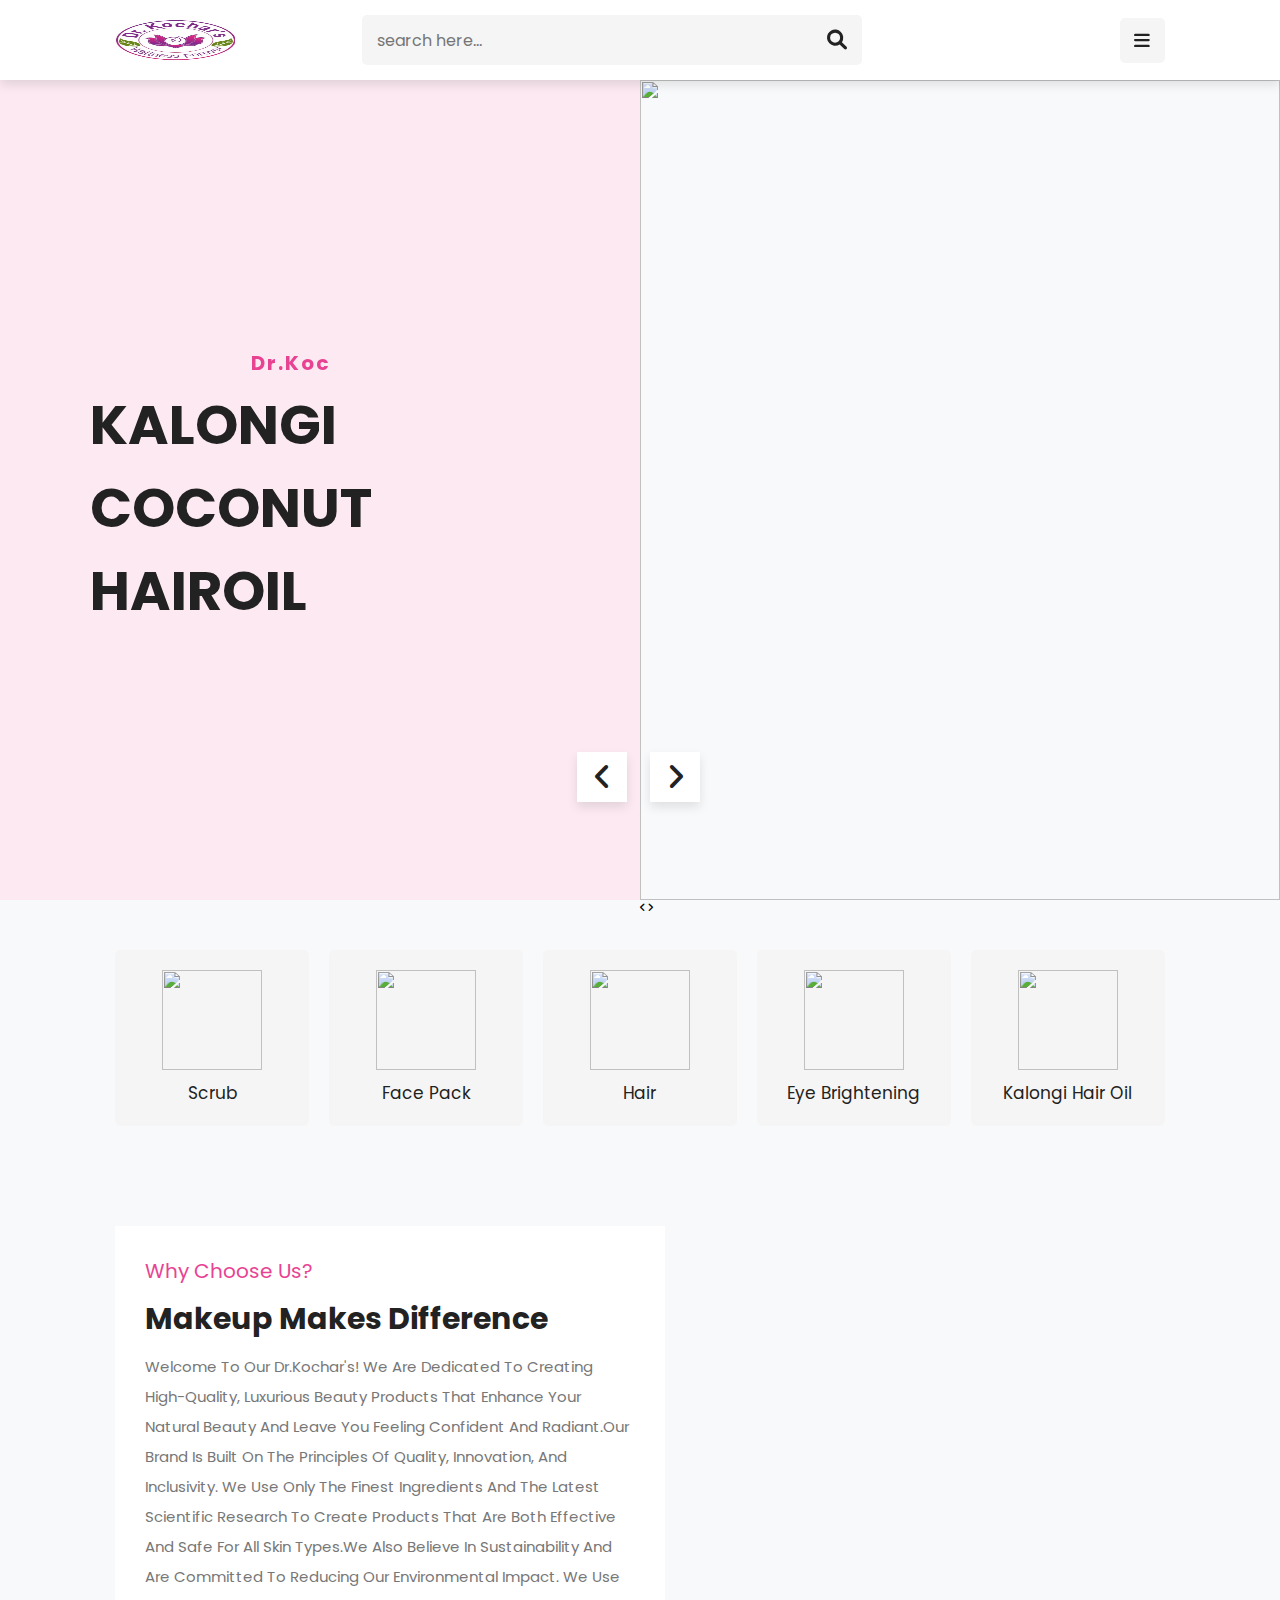
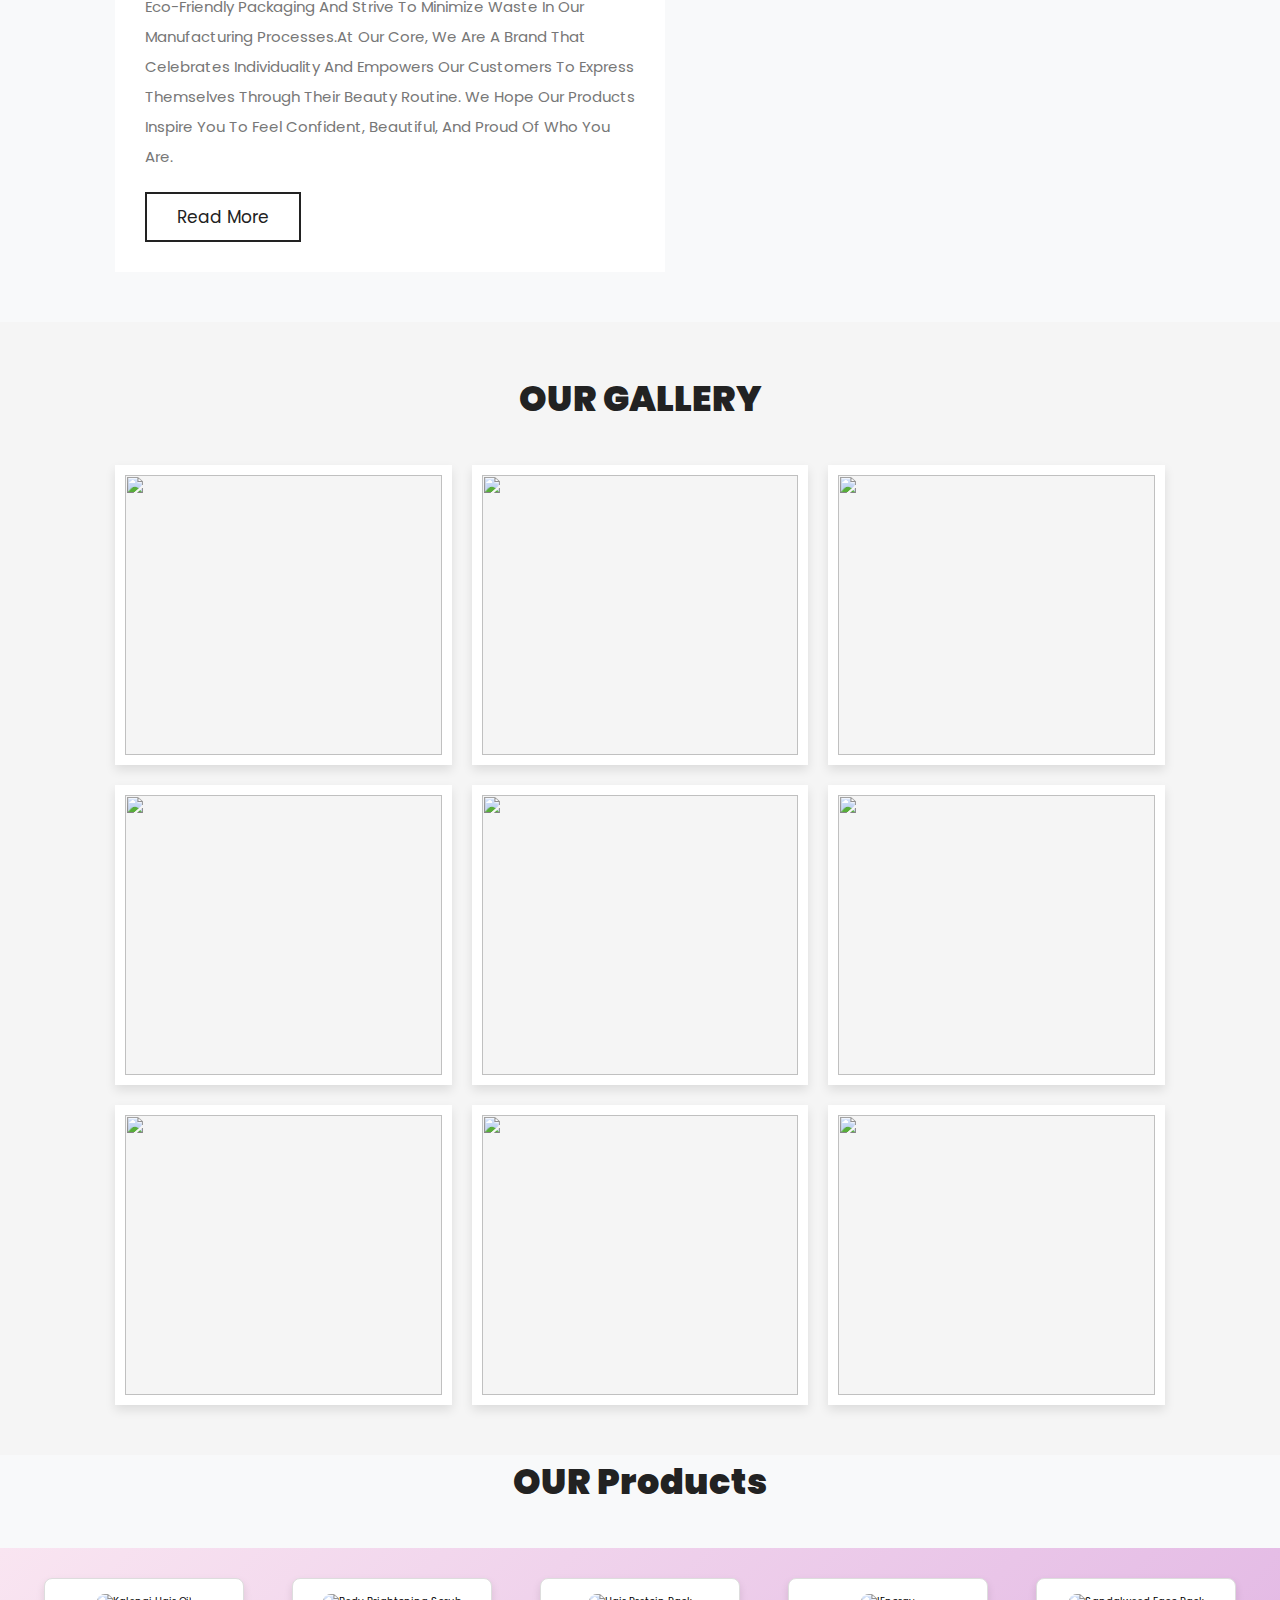
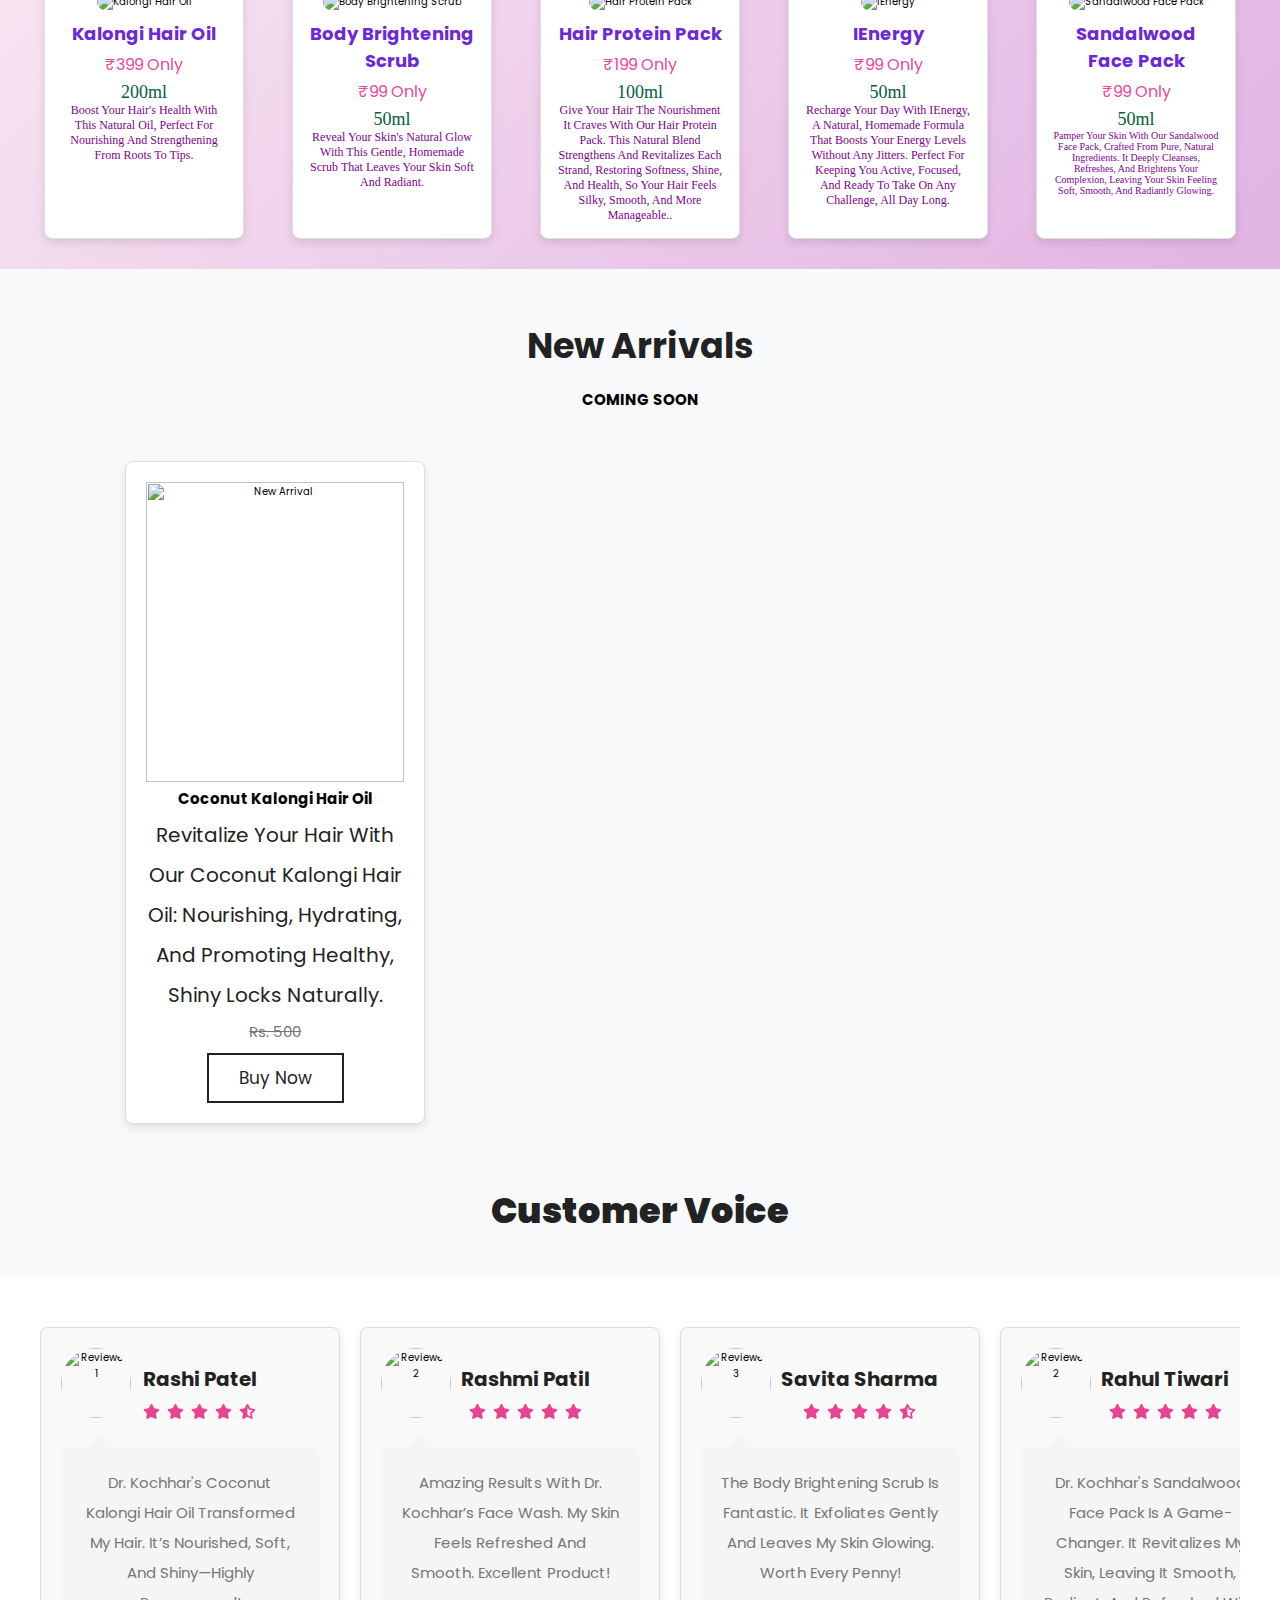
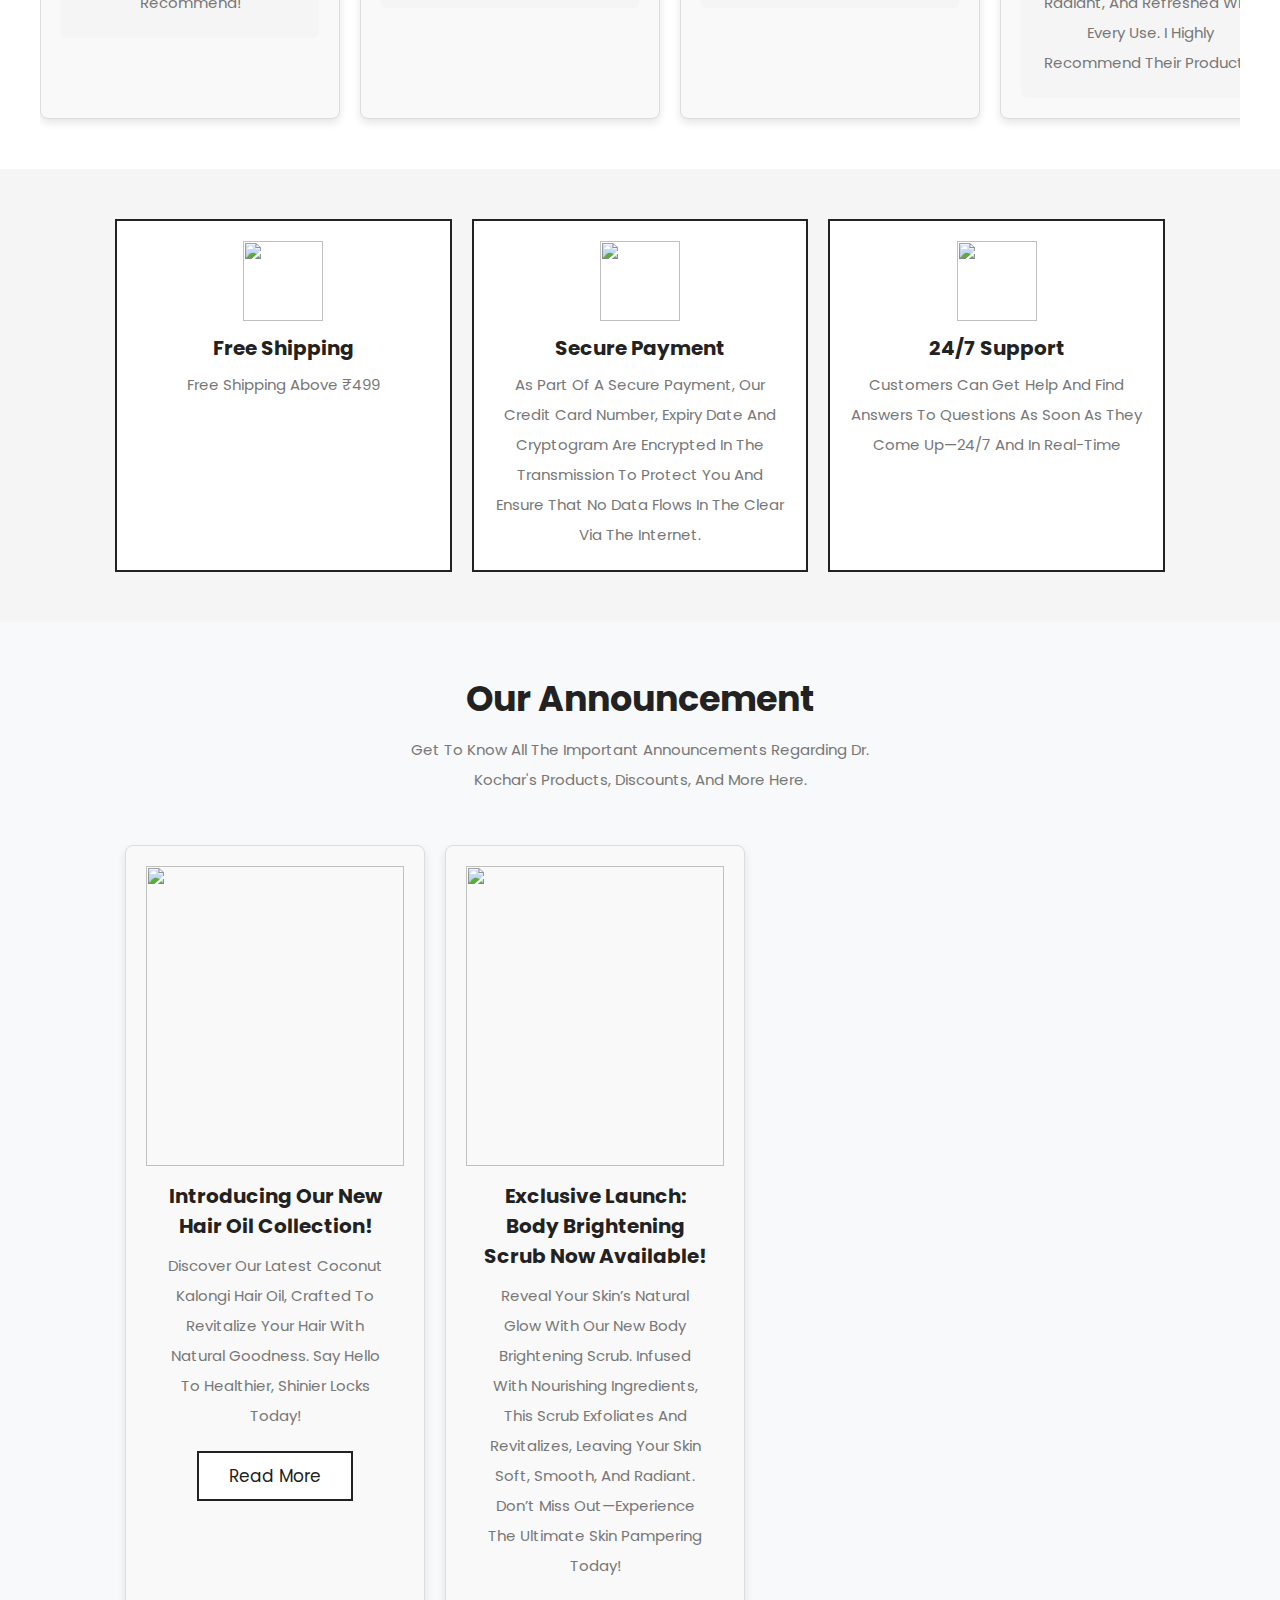
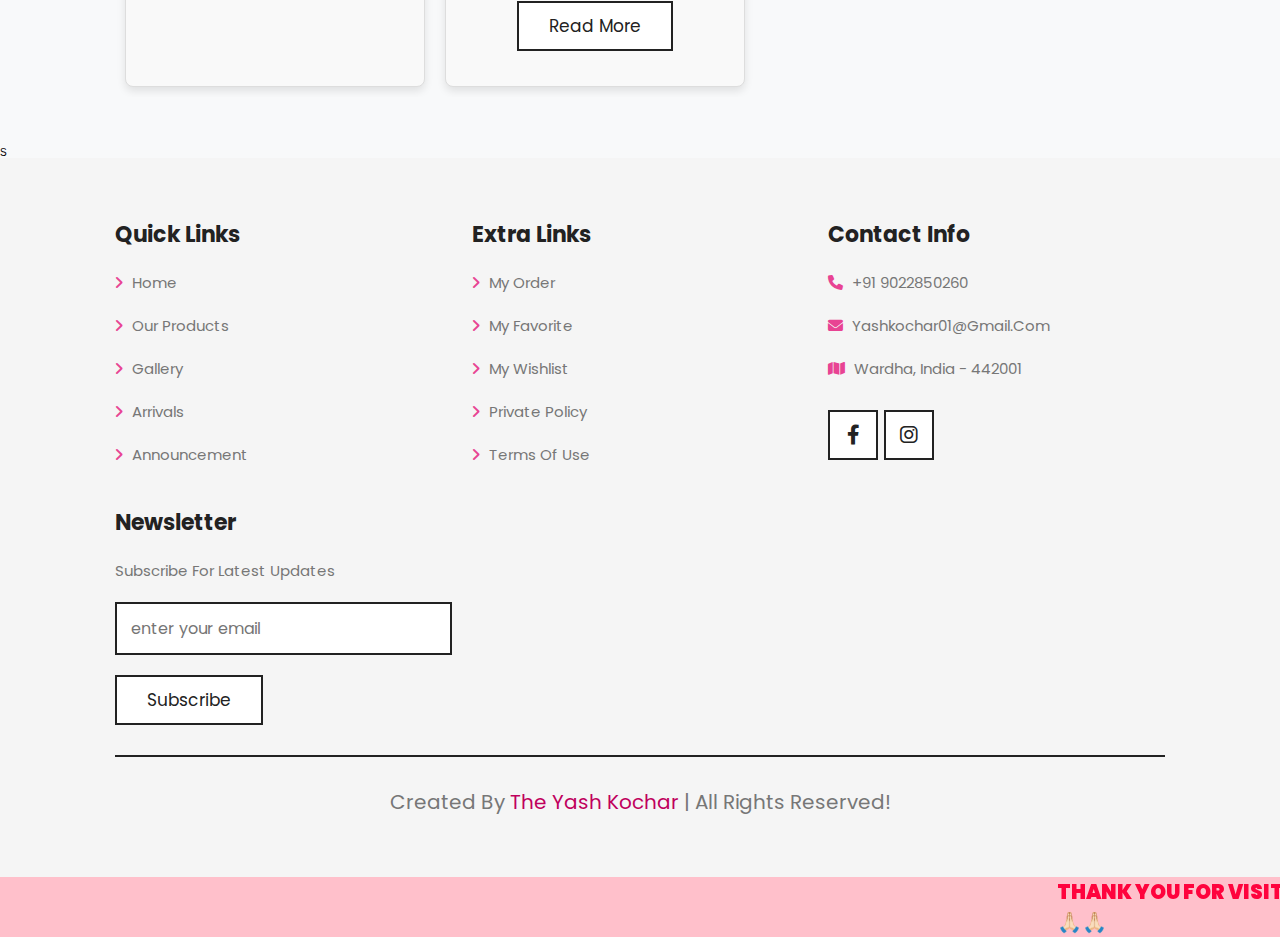
==== index.html @ e1baa923 "index.html" ====
<html lang="en"><head>
    <meta charset="UTF-8">
    <meta http-equiv="X-UA-Compatible" content="IE=edge">
    <meta name="viewport" content="width=device-width, initial-scale=1.0">
    <title>Dr.Kochar's</title>
  


    
    <!-- font awesome cdn link  -->
    <link rel="stylesheet" href="https://cdnjs.cloudflare.com/ajax/libs/font-awesome/5.15.4/css/all.min.css">

    <link rel="stylesheet" href="https://unpkg.com/swiper@7/swiper-bundle.min.css">

    <link rel="stylesheet" href="https://cdnjs.cloudflare.com/ajax/libs/lightgallery-js/1.4.0/css/lightgallery.min.css">

    <!-- custom css file link  -->
    <link rel="stylesheet" href="style.css">
    <link rel="stylesheet" href="script.js">
</head>
<body>

<!-- header section starts  -->

<header class="header">

    <a href="#home" class="logo"> <img style="width: 120px;" src="images/logo.png" alt="logo"> </a>

    <form action="" class="search-form">
        <input type="search" name="" placeholder="search here..." id="search-box">
        <label for="search-box" class="fas fa-search"></label>
    </form>
<br>
    <div class="icons">
        <div id="menu-btn" class="fas fa-bars"></div>
        <div id="search-btn" class="fas fa-search"></div>
        
    </div>
</header>
     <!-- navbar section  -->
    
     <nav class="navbar">
        <div id="close-navbar" class="fas fa-times"></div>
        <a href="#home">Home</a>
        <a href="#products">Products</a>
        <a href="#gallery">Gallery</a>
        <a href="#team">Team</a>
        <a href="#arrivals">Arrivals</a>
        <a href="#blogs">Blogs</a>
    </nav>

<!-- navbar section  -->

<!-- header section ends -->

<!-- home section starts  -->

<section class="home" id="home">

  <div class="slide active">
      <div class="content">
          <img src="C:\Users\yashk\Desktop\drkochar\images" alt="">
          <span> <b> <marquee>Dr.Kochar's Present</marquee> </b></span>
          <h3>Kalongi Coconut Hairoil</h3>
          
          <div class="controls">
              <div class="fas fa-angle-left" onclick="prev()"></div>
              <div class="fas fa-angle-right" onclick="next()"></div>
          </div>
         
      </div>
      <div class="image"> 
          <img src="C:\Users\yashk\Desktop\drkochar\images\Hairoil.png" alt="">
          <div class="controls">
            <div class="fas fa-angle-left" onclick="prev()"></div>
            <div class="fas fa-angle-right" onclick="next()"></div>
        </div>
    
        </div>
  </div>



  <div class="slide">
      <div class="content">
          <img src="C:\Users\yashk\Desktop\Dr.Kochar's\cosmetic website123\images\sandalwood face pack.jpg" alt="">
          <span>new collections</span>
          <h3>Sandalwood Face Pack</h3>
          
          <div class="controls">
              <div class="fas fa-angle-left" onclick="prev()"></div>
              <div class="fas fa-angle-right" onclick="next()"></div>
          </div>
      </div>
      <div class="image">
          <img src="C:\Users\yashk\Desktop\Dr.Kochar's\cosmetic website123\images\sandalwood face pack.jpg" alt="">
      </div>
  </div>

  <div class="slide">
    <div class="content">
        <img src="C:\Users\yashk\Desktop\Dr.Kochar's\cosmetic website123\images\hairproteinpack.jpg" alt="">
        <span>new collections</span>
        <h3>Hair Protein Pack</h3>
        
        <div class="controls">
            <div class="fas fa-angle-left" onclick="prev()"></div>
            <div class="fas fa-angle-right" onclick="next()"></div>
        </div>
    </div>
    <div class="image">

      <img src="C:\Users\yashk\Desktop\Dr.Kochar's\cosmetic website123\images\hairproteinpack.jpg" alt="">
        <img src="C:\Users\yashk\Desktop\Dr.Kochar's\cosmetic website123\images\hairproteinpack2.jpg" "="" alt="">
    </div>
</div>

</section>

<!-- home section ends -->

<!-- category section starts  -->

<section class="category">

  <a href="#" class="box">
      <img src="C:\Users\yashk\Desktop\Dr.Kochar's\cosmetic website123\images\body brightening scrub.jpg" alt="">
      <p>Scrub</p>
  </a>

  <a href="#" class="box">
      <img src="C:\Users\yashk\Desktop\Dr.Kochar's\cosmetic website123\images\sandalwood face pack.jpg" alt="">
      <p>Face Pack</p>
  </a>

  <a href="#" class="box">
      <img src="C:\Users\yashk\Desktop\Dr.Kochar's\cosmetic website123\images\hairproteinpack2.jpg" alt="">
      <p>Hair</p>
  </a>

  <a href="#" class="box">
      <img src="C:\Users\yashk\Desktop\Dr.Kochar's\cosmetic website123\images\ienergy.jpg" alt="">
      <p>Eye Brightening</p>
  </a>

  <a href="#" class="box">
    <img src="C:\Users\yashk\Desktop\drkochar\images\Hairoil.png" alt="">
    <p>Kalongi Hair Oil</p>
</a>

</section>

<!-- category section ends -->

<!-- about section starts  -->

<section class="about" id="about">

  <div class="content">
      <span>why choose us?</span>
      <h3>makeup makes difference</h3>
      <p>Welcome to our Dr.Kochar's! We are dedicated to creating high-quality, luxurious beauty products that enhance your natural beauty and leave you feeling confident and radiant.Our brand is built on the principles of quality, innovation, and inclusivity. We use only the finest ingredients and the latest scientific research to create products that are both effective and safe for all skin types.We also believe in sustainability and are committed to reducing our environmental impact. We use eco-friendly packaging and strive to minimize waste in our manufacturing processes.At our core, we are a brand that celebrates individuality and empowers our customers to express themselves through their beauty routine. We hope our products inspire you to feel confident, beautiful, and proud of who you are.</p>
      <a href="#" class="btn">read more</a>
  </div>
  
</section>

<!-- about section ends -->

<!-- gallery section starts  -->

<section class="gallery" id="gallery">

  <div class="heading">
      <h1><b>OUR GALLERY</b></h1>
     
  </div>

  <div class="lightbox">

    <a href="C:\Users\yashk\Desktop\Dr.Kochar's\cosmetic website123\images\Allproducts.jpg"><img src="C:\Users\yashk\Desktop\Dr.Kochar's\cosmetic website123\images\Allproducts.jpg" alt=""></a>
      <a href="C:\Users\yashk\Desktop\Dr.Kochar's\cosmetic website123\images\hairoil.jpg"><img src="C:\Users\yashk\Desktop\Dr.Kochar's\cosmetic website123\images\hairoil.jpg" alt=""></a>
      
      <a href="C:\Users\yashk\Desktop\Dr.Kochar's\cosmetic website123\images\body brightening scrub.jpg"><img src="C:\Users\yashk\Desktop\Dr.Kochar's\cosmetic website123\images\body brightening scrub.jpg" alt=""></a>
      <a href="C:\Users\yashk\Desktop\Dr.Kochar's\cosmetic website123\images\hairproteinpack.jpg"><img src="C:\Users\yashk\Desktop\Dr.Kochar's\cosmetic website123\images\hairproteinpack.jpg" alt=""></a>
      <a href="C:\Users\yashk\Desktop\Dr.Kochar's\cosmetic website123\images\hairproteinpack2.jpg"><img src="C:\Users\yashk\Desktop\Dr.Kochar's\cosmetic website123\images\hairproteinpack2.jpg" alt=""></a>
      <a href="C:\Users\yashk\Desktop\Dr.Kochar's\cosmetic website123\images\ienergy.jpg"><img src="C:\Users\yashk\Desktop\Dr.Kochar's\cosmetic website123\images\ienergy.jpg" alt=""></a>
      <a href="C:\Users\yashk\Desktop\Dr.Kochar's\cosmetic website123\images\sandalwood face pack.jpg"><img src="C:\Users\yashk\Desktop\Dr.Kochar's\cosmetic website123\images\sandalwood face pack.jpg" alt=""></a>
      <a href="C:\Users\yashk\Desktop\Dr.Kochar's\cosmetic website123\images\sandalwood face pack.jpg"><img src="C:\Users\yashk\Desktop\Dr.Kochar's\cosmetic website123\images\sandalwood face pack.jpg" alt=""></a>
  
      <a href="C:\Users\yashk\Desktop\drkochar\images\Hairoil.png"><img src="C:\Users\yashk\Desktop\drkochar\images\Hairoil.png" alt=""></a>

    </div>

</section>

<!-- gallery section ends -->



<!-- Product Section Starts-->

<div class="heading">
    <h1><b>OUR Products</b></h1>
   
</div>
<style>
    body {
        font-family: Arial, sans-serif;
        background-color: #f8f9fa;
        margin: 0;
        padding: 0;
    }

    .products-section {
        display: flex;
        flex-wrap: wrap;
        justify-content: space-around;
        padding: 20px;
        background: linear-gradient(135deg, #f9e5f1, #e0b3e3);
    }

    .product {
        background-color: #fff;
        border: 1px solid #ddd;
        border-radius: 8px;
        box-shadow: 0 4px 8px rgba(0, 0, 0, 0.1);
        margin: 10px;
        padding: 15px;
        text-align: center;
        width: 200px;
    }

    .product img {
        max-width: 100%;
        border-radius: 8px;
    }

    .product h2 {
        font-size: 18px;
        color: #6d28d9; /* Pastel purple */
        margin: 10px 0 5px;
    }

    .product .price {
        font-size: 16px;
        color: #ec4899; /* Pastel pink */
        margin: 5px 0;
    }
</style>
</head>
<body>
<div class="products-section">
    <div class="product">
        <img src="C:\Users\yashk\Desktop\drkochar\images\Hairoil.png" alt="Kalongi Hair Oil">
        <h2>Kalongi Hair Oil</h2>
        <p class="price">₹399 only</p>
        <p style="font-size: large;font-family: 'Times New Roman', Times, serif;color: #006038;">200ml</p>
        <p style="color: #7d0390;font-family: 'Times New Roman', Times, serif;font-size: larger;">Boost your hair's health with this natural oil, perfect for nourishing and strengthening from roots to tips.</p>
    </div>
    <div class="product">
        <img src="C:\Users\yashk\Desktop\drkochar\images\body brightening scrub.jpg" alt="Body Brightening Scrub">
        <h2>Body Brightening Scrub</h2>
        <p class="price">₹99 only</p>
        <p style="font-size: large;font-family: 'Times New Roman', Times, serif;color: #006038;">50ml</p>
        <p style="color: #7d0390;font-family: 'Times New Roman', Times, serif;font-size: larger;">Reveal your skin's natural glow with this gentle, homemade scrub that leaves your skin soft and radiant.      </p>
    </div>
    <div class="product">
        <img src="C:\Users\yashk\Desktop\drkochar\images\hairproteinpack.jpg" alt="Hair Protein Pack">
        <h2>Hair Protein Pack</h2>
        <p class="price">₹199 only</p>
        <p style="font-size: large;font-family: 'Times New Roman', Times, serif;color: #006038;">100ml</p>
        <p style="color: #7d0390;font-family: 'Times New Roman', Times, serif;font-size: larger;">Give your hair the nourishment it craves with our Hair Protein Pack. This natural blend strengthens and revitalizes each strand, restoring softness, shine, and health, so your hair feels silky, smooth, and more manageable..</p>
    </div>
    <div class="product">
        <img src="C:\Users\yashk\Desktop\drkochar\images\ienergy.jpg" alt="iEnergy">
        <h2>iEnergy</h2>
        <p class="price">₹99 only</p>
        <p style="font-size: large;font-family: 'Times New Roman', Times, serif;color: #006038;">50ml</p>
        <p style="color: #7d0390;font-family: 'Times New Roman', Times, serif;font-size: larger;">Recharge your day with iEnergy, a natural, homemade formula that boosts your energy levels without any jitters. Perfect for keeping you active, focused, and ready to take on any challenge, all day long.</p>
    </div>
    <div class="product">
        <img src="C:\Users\yashk\Desktop\drkochar\images\sandalwood face pack.jpg" alt="Sandalwood Face Pack">
        <h2>Sandalwood Face Pack</h2>
        <p class="price">₹99 only</p>
        <p style="font-size: large;color: #006038;font-family: 'Times New Roman', Times, serif;">50ml</p>
        <p style="color: #7d0390;font-family: 'Times New Roman', Times, serif;">Pamper your skin with our Sandalwood Face Pack, crafted from pure, natural ingredients. It deeply cleanses, refreshes, and brightens your complexion, leaving your skin feeling soft, smooth, and radiantly glowing.</p>
    </div>
</div>

<!-- Product section Ends  -->

<!-- Arrivals section Starts  -->

<title>New Arrivals</title>
<section class="arrivals" id="arrivals">
    <div class="heading">
        <h1>New Arrivals</h1>
        <br>
        <h2>COMING SOON</h2>
    </div>

    <div class="swiper arrivals-slider">
        <div class="swiper-wrapper">
            <div class="swiper-slide slide">
                <div class="image">
                    <img src="C:\Users\yashk\Desktop\drkochar\images\NewHairOil.png" alt="New Arrival">
                </div>
                <div class="content">
                    <h2>Coconut Kalongi Hair Oil</h2>
                    <p>Revitalize your hair with our Coconut Kalongi Hair Oil: nourishing, hydrating, and promoting healthy, shiny locks naturally.</p>
                    <div class="price"><span>Rs. 500</span></div>
                    <a href="https://www.instagram.com/drkochars/" target="_blank" class="btn">Buy Now</a>
                </div>
            </div>
            <!-- Add more slides as needed -->
        </div>
    </div>
</section>


<!-- arrivals section ends -->

<!-- reviews section starts  -->
 

<div class="heading">
    <h1><b>Customer Voice</b></h1>
   
</div>

    <link rel="stylesheet" href="https://cdnjs.cloudflare.com/ajax/libs/font-awesome/6.0.0-beta3/css/all.min.css">
    <style>
        body {
            font-family: Arial, sans-serif;
            margin: 0;
            padding: 0;
            background-color: #f8f9fa;
        }

        .reviews {
            padding: 40px;
            background-color: #ffffff;
            text-align: center;
        }

        .reviews-slider {
            width: 100%;
            overflow: hidden;
        }

        .swiper-wrapper {
            display: flex;
            flex-direction: row;
            overflow-x: auto;
            scroll-snap-type: x mandatory;
        }

        .swiper-slide {
            flex: 0 0 auto;
            width: 300px; /* Adjust width as needed */
            margin: 10px;
            padding: 20px;
            background-color: #f9f9f9;
            border: 1px solid #ddd;
            border-radius: 8px;
            box-shadow: 0 4px 8px rgba(0, 0, 0, 0.1);
            scroll-snap-align: start;
            text-align: center;
        }

        .user img {
            width: 80px;
            height: 80px;
            border-radius: 50%;
            margin-bottom: 10px;
        }

        .info h3 {
            font-size: 18px;
            color: #333;
            margin: 10px 0;
        }

        .stars i {
            color: #f60083;
            margin: 0 2px;
        }

        .text {
            font-size: 16px;
            color: #666;
        }
    </style>
</head>
<body>
    <section class="reviews">
        <div class="swiper reviews-slider">
            <div class="swiper-wrapper">
                <div class="swiper-slide slide">
                    <div class="user">
                        <img src="C:\Users\yashk\Desktop\drkochar\images\pic-1.png" alt="Reviewer 1">
                        <div class="info">
                            <h3>Rashi Patel</h3>
                            <div class="stars">
                                <i class="fas fa-star"></i>
                                <i class="fas fa-star"></i>
                                <i class="fas fa-star"></i>
                                <i class="fas fa-star"></i>
                                <i class="fas fa-star-half-alt"></i>
                            </div>
                        </div>
                    </div>
                    <p class="text">Dr. Kochhar's Coconut Kalongi Hair Oil transformed my hair. It’s nourished, soft, and shiny—highly recommend!</p>
                </div>

                <div class="swiper-slide slide">
                    <div class="user">
                        <img src="C:\Users\yashk\Desktop\drkochar\images\pic-2.png" alt="Reviewer 2">
                        <div class="info">
                            <h3>Rashmi Patil</h3>
                            <div class="stars">
                                <i class="fas fa-star"></i>
                                <i class="fas fa-star"></i>
                                <i class="fas fa-star"></i>
                                <i class="fas fa-star"></i>
                                <i class="fas fa-star"></i>
                            </div>
                        </div>
                    </div>
                    <p class="text">Amazing results with Dr. Kochhar’s face wash. My skin feels refreshed and smooth. Excellent product!</p>
                </div>

                <div class="swiper-slide slide">
                    <div class="user">
                        <img src="C:\Users\yashk\Desktop\drkochar\images\pic-3.png" alt="Reviewer 3">
                        <div class="info">
                            <h3>Savita Sharma</h3>
                            <div class="stars">
                                <i class="fas fa-star"></i>
                                <i class="fas fa-star"></i>
                                <i class="fas fa-star"></i>
                                <i class="fas fa-star"></i>
                                <i class="fas fa-star-half-alt"></i>
                            </div>
                        </div>
                    </div>
                    <p class="text">The Body Brightening Scrub is fantastic. It exfoliates gently and leaves my skin glowing. Worth every penny!</p>

                 
    
                </div>

                <div class="swiper-slide slide">
                    <div class="user">
                        <img src="C:\Users\yashk\Desktop\drkochar\images\pic-4.png" alt="Reviewer 2">
                        <div class="info">
                            <h3>Rahul Tiwari</h3>
                            <div class="stars">
                                <i class="fas fa-star"></i>
                                <i class="fas fa-star"></i>
                                <i class="fas fa-star"></i>
                                <i class="fas fa-star"></i>
                                <i class="fas fa-star"></i>
                            </div>
                        </div>
                    </div>
                    <p class="text">Dr. Kochhar's Sandalwood Face Pack is a game-changer. It revitalizes my skin, leaving it smooth, radiant, and refreshed with every use. I highly recommend their products!</p>
                </div>
            </div>
        </div>
    </section>

<!-- reviews section ends  -->

<!-- service section starts  -->

<section class="service">

  <div class="box">
      <img src="C:\Users\yashk\Desktop\Dr.Kochar's\cosmetic website123\images\service-1.png" alt="">
      <h3>free shipping</h3>
      <p>Free Shipping above ₹499</p>
  </div>

  <div class="box">
      <img src="C:\Users\yashk\Desktop\Dr.Kochar's\cosmetic website123\images\service-2.png" alt="">
      <h3>secure payment</h3>
      <p>As part of a secure payment, our credit card number, expiry date and cryptogram are encrypted in the transmission to protect you and ensure that no data flows in the clear via the internet.
      </p>
  </div>

  <div class="box">
      <img src="C:\Users\yashk\Desktop\Dr.Kochar's\cosmetic website123\images\service-3.png" alt="">
      <h3>24/7 support</h3>
      <p>Customers can get help and find answers to questions as soon as they come up—24/7 and in real-time</p>
  </div>

</section>

<!-- service section ends -->

<!-- blogs section starts  -->

<section class="blogs" id="blogs">

    <div class="heading">
        <h1>Our Announcement</h1>
        <p>Get to know all the important announcements regarding Dr. Kochar's products, discounts, and more here.</p>
    </div>
  
    <div class="swiper blogs-slider">
  
        <div class="swiper-wrapper">
  
            <div class="swiper-slide slide">
                <div class="image">
                    <img src="https://cdn-icons-png.flaticon.com/512/7653/7653930.png" alt="">
                    <div class="icons">
                        <a href="#"> <i class="fas fa-user"></i> by admin </a>
                        <a href="#"> <i class="fas fa-clock"></i> 21st May, 2024 </a>
                    </div>
                </div>
                <div class="content">
                    <h3>Introducing Our New Hair Oil Collection!</h3>
                    <p>Discover our latest Coconut Kalongi Hair Oil, crafted to revitalize your hair with natural goodness. Say hello to healthier, shinier locks today!</p>
                    <a href="#New-Arrivals" class="btn">Read More</a>
                </div>
            </div>
  
            <div class="swiper-slide slide">
                <div class="image">
                    <img src="https://cdn-icons-png.flaticon.com/512/7653/7653930.png" alt="">
                    <div class="icons">
                        <a href="#"> <i class="fas fa-user"></i> by admin </a>
                        <a href="#"> <i class="fas fa-clock"></i> 15th June, 2024 </a>
                    </div>
                </div>
                <div class="content">
                    <h3>Exclusive Launch: Body Brightening Scrub Now Available!</h3>
                    <p>Reveal your skin’s natural glow with our new Body Brightening Scrub. Infused with nourishing ingredients, this scrub exfoliates and revitalizes, leaving your skin soft, smooth, and radiant. Don’t miss out—experience the ultimate skin pampering today!</p>
                    <a href="#New-Arrivals" class="btn">Read More</a>
                </div>
            </div>
  
        </div>
  
        <div class="swiper-button-next"></div>
        <div class="swiper-button-prev"></div>
  
    </div>
  
</section>


  

<!-- blogs section ends -->

<!-- footer section starts  -->
s
<section class="footer">

  <div class="box-container">

      <div class="box">
          <h3>quick links</h3>
          <a class="link" href="#home"> <i class="fas fa-angle-right"></i> home</a>
          <a class="link" href="#products"> <i class="fas fa-angle-right"></i> Our Products</a>
          <a class="link" href="#gallery"> <i class="fas fa-angle-right"></i> gallery</a>
          <a class="link" href="#arrivals"> <i class="fas fa-angle-right"></i> arrivals</a>
          <a class="link" href="#blogs"> <i class="fas fa-angle-right"></i> Announcement</a>
      </div>

      <div class="box">
          <h3>extra links</h3>
          <a href="#" class="link"> <i class="fas fa-angle-right"></i> my order </a>
          <a href="#" class="link"> <i class="fas fa-angle-right"></i> my favorite </a>
          <a href="#" class="link"> <i class="fas fa-angle-right"></i> my wishlist </a>
          <a href="#" class="link"> <i class="fas fa-angle-right"></i> private policy </a>
          <a href="#" class="link"> <i class="fas fa-angle-right"></i> terms of use </a>
      </div>

      <div class="box">
        <h3>contact info</h3>
        <p><i class="fas fa-phone"></i> +91 9022850260</p>
        <p><i class="fas fa-envelope"></i> yashkochar01@gmail.com</p>
        <p><i class="fas fa-map"></i> Wardha, India - 442001</p>
        <div class="share">
            <a href="#" class="fab fa-facebook-f"></a>
            <a href="https://www.instagram.com/drkochars/" target="_blank" class="fab fa-instagram"></a>
        </div>
    </div>
    

      <div class="box">
          <h3>newsletter</h3>
          <p>subscribe for latest updates</p>
          <form action="">
              <input type="email" name="" placeholder="enter your email" id="" class="email">
              <input type="submit" value="subscribe" class="btn">
          </form>
      </div>

  </div>

  <div class="credit"> created by <span style="color: #c0005d; border: beige;">The Yash Kochar</span> | all rights reserved! </div>

</section>

<!-- footer section ends -->

<script>
let navbar = document.querySelector('.navbar');

document.querySelector('#menu-btn').onclick = () =>{
  navbar.classList.toggle('active');
}

document.querySelector('#close-navbar').onclick = () =>{
  navbar.classList.remove('active');
}

let searchForm = document.querySelector('.search-form');

document.querySelector('#search-btn').onclick = () =>{
  searchForm.classList.toggle('active');
};

window.onscroll = () =>{
  navbar.classList.remove('active');
  searchForm.classList.remove('active');
};

let slides = document.querySelectorAll('.home .slide');
let index = 0;

function next(){
  slides[index].classList.remove('active');
  index = (index + 1) % slides.length;
  slides[index].classList.add('active');
}

function prev(){
  slides[index].classList.remove('active');
  index = (index - 1 + slides.length) % slides.length;
  slides[index].classList.add('active');
};

var swiper = new Swiper(".products-slider", {
  loop: true,
  grabCursor : true,
  spaceBetween: 20,
  navigation: {
    nextEl: ".swiper-button-next",
    prevEl: ".swiper-button-prev",
  },
  breakpoints: {
    0: {
      slidesPerView: 1,
    },
    550: {
      slidesPerView: 2,
    },
    850: {
      slidesPerView: 3,
    },
    1200: {
      slidesPerView: 4,
    },
  },
});

var swiper = new Swiper(".arrivals-slider", {
  loop: true,
  grabCursor : true,
  spaceBetween: 20,
  navigation: {
    nextEl: ".swiper-button-next",
    prevEl: ".swiper-button-prev",
  },
  breakpoints: {
    0: {
      slidesPerView: 1,
    },
    550: {
      slidesPerView: 2,
    },
    850: {
      slidesPerView: 3,
    },
    1200: {
      slidesPerView: 4,
    },
  },
});

var swiper = new Swiper(".reviews-slider", {
  loop: true,
  grabCursor : true,
  spaceBetween: 20,
  breakpoints: {
    0: {
      slidesPerView: 1,
    },
    768: {
      slidesPerView: 2,
    },
    991: {
      slidesPerView: 3,
    },
  },
});

var swiper = new Swiper(".blogs-slider", {
  loop: true,
  grabCursor : true,
  spaceBetween: 20,
  navigation: {
    nextEl: ".swiper-button-next",
    prevEl: ".swiper-button-prev",
  },
  breakpoints: {
    0: {
      slidesPerView: 1,
    },
    650: {
      slidesPerView: 2,
    },
    1200: {
      slidesPerView: 3,
    },
  },
});

</script>


<script src="https://cdnjs.cloudflare.com/ajax/libs/lightgallery-js/1.4.0/js/lightgallery.min.js"></script>

<script src="https://unpkg.com/swiper@7/swiper-bundle.min.js"></script>

<!-- custom js file link      -->
<script src="js/script.js"></script>

<script>
  lightGallery(document.querySelector('.gallery .lightbox'));
</script>



<marquee style="background-color:pink color #f60083 ;"></marquee>
<h1 style="color: #ff033d;"><marquee style="background-color: pink;" scrollamount="20"> <b>THANK YOU FOR VISITING Dr.Kochar's <br>🙏🏻🙏🏻</b>  </marquee></h1>

</body></html>
---- style.css ----
@import url("https://fonts.googleapis.com/css2?family=Poppins:ital,wght@0,100;0,300;0,400;0,500;0,600;1,100;1,300&display=swap");
* {
  font-family: 'Poppins', sans-serif;
  margin: 0;
  padding: 0;
  -webkit-box-sizing: border-box;
          box-sizing: border-box;
  outline: none;
  border: none;
  text-decoration: none;
  text-transform: capitalize;
  -webkit-transition: all .2s linear;
  transition: all .2s linear;
}


/* Logo adjustment */
.logo {
  border-radius: 50%; /* Ensures circular shape */
  display: block; /* Center logo */
}

/* Featured products */
.featured-product {
  border-radius: 10px; /* Adjust as needed */
  overflow: hidden; /* Hide overflow for rounded corners */
}

.featured-product img {
  width: 100%; /* Ensures image covers the container */
  height: auto; /* Maintains aspect ratio */
  object-fit: cover; /* Adjusts the image to fill the container */
}

/* New arrivals */
.new-arrivals {
  margin: 0; /* Remove gap */
}

.new-arrivals h2 {
  text-align: center;
}

.new-arrivals img {
  display: block;
  margin: 0 auto;
}

/* Social media icons */
.social-icons a {
  display: inline-block;
}

.social-icons .instagram {
  href: https://www.instagram.com/drkochars/;
}

/* Responsive design */
@media (max-width: 768px) {
  /* Adjust layout for tablets and smaller devices */
}

@media (max-width: 480px) {
  /* Adjust layout for mobile devices */
}


html {
  font-size: 62.5%;
  overflow-x: hidden;
  scroll-behavior: smooth;
  scroll-padding-top: 6rem;
}

html::-webkit-scrollbar {
  width: 1rem;
}

html::-webkit-scrollbar-track {
  background: transparent;
}

html::-webkit-scrollbar-thumb {
  background: #e84393;
}

section {
  padding: 5rem 9%;
}

.btn {
  display: inline-block;
  margin-top: 1rem;
  border: 0.2rem solid #222;
  background: #fff;
  padding: 1rem 3rem;
  font-size: 1.7rem;
  cursor: pointer;
  color: #222;
}

.btn:hover {
  color: #fff;
  background: #e84393;
}

.heading {
  text-align: center;
  margin-bottom: 4rem;
}

.heading h1 {
  font-size: 3.5rem;
  color: #222;
}

.heading p {
  margin: 1rem auto;
  font-size: 1.5rem;
  color: #777;
  max-width: 50rem;
  line-height: 2;
}

@-webkit-keyframes fadeUp {
  0% {
    -webkit-transform: translateY(4rem);
            transform: translateY(4rem);
    opacity: 0;
  }
}

@keyframes fadeUp {
  0% {
    -webkit-transform: translateY(4rem);
            transform: translateY(4rem);
    opacity: 0;
  }
}

.header {
  padding: 1.5rem 9%;
  background: #fff;
  -webkit-box-shadow: 0 0.5rem 1rem rgba(0, 0, 0, 0.1);
          box-shadow: 0 0.5rem 1rem rgba(0, 0, 0, 0.1);
  display: -webkit-box;
  display: -ms-flexbox;
  display: flex;
  -webkit-box-align: center;
      -ms-flex-align: center;
          align-items: center;
  -webkit-box-pack: justify;
      -ms-flex-pack: justify;
          justify-content: space-between;
  position: -webkit-sticky;
  position: sticky;
  top: 0;
  left: 0;
  right: 0;
  z-index: 1000;
}

.header .logo img {
  height: 4rem;
}

.header .search-form {
  height: 5rem;
  width: 50rem;
  border-radius: .5rem;
  background: #f5f5f5;
  display: -webkit-box;
  display: -ms-flexbox;
  display: flex;
  -webkit-box-align: center;
      -ms-flex-align: center;
          align-items: center;
  padding: 0 1.5rem;
}

.header .search-form input {
  width: 100%;
  background: none;
  font-size: 1.6rem;
  color: #777;
  text-transform: none;
}

.header .search-form label {
  font-size: 2rem;
  margin-left: .7rem;
  color: #222;
  cursor: pointer;
}

.header .search-form label:hover {
  color: #e84393;
}

.header .icons a,
.header .icons div {
  height: 4.5rem;
  width: 4.5rem;
  line-height: 4.5rem;
  text-align: center;
  background: #f5f5f5;
  color: #222;
  cursor: pointer;
  font-size: 1.8rem;
  margin-left: .3rem;
  border-radius: .5rem;
}

.header .icons a:hover,
.header .icons div:hover {
  background: #e84393;
  color: #fff;
}

.header #search-btn {
  display: none;
}

.navbar {
  position: fixed;
  top: 0;
  left: -110%;
  z-index: 1010;
  height: 100%;
  width: 100%;
  background: url("C:\Users\yashk\Desktop\Dr.Kochar's\cosmetic website123\images\navbar-bg.png") no-repeat;
  background-position: center;
  background-size: cover;
  display: -webkit-box;
  
  display: -ms-flexbox;
  display: flex;
  gap: 1rem;
  -webkit-box-pack: center;
      -ms-flex-pack: center;
          justify-content: center;
  -webkit-box-orient: vertical;
  -webkit-box-direction: normal;
      -ms-flex-flow: column;
          flex-flow: column;
  -webkit-box-align: end;
      -ms-flex-align: end;
          align-items: flex-end;
  padding-right: 15%;

 

}

.navbar.active {
  left: 0;
}

.navbar #close-navbar {
  position: absolute;
  top: 3rem;
  right: 3rem;
  height: 5rem;
  width: 5rem;
  line-height: 5rem;
  text-align: center;
  background: #fff;
  color: #222;
  cursor: pointer;
  font-size: 3rem;
}

.navbar #close-navbar:hover {
  color: #fff;
  background: #e84393;
}

.navbar a {
  font-size: 4rem;
  text-transform: uppercase;
  color: #fff;
  font-weight: lighter;
}

.navbar a:hover {
  color: #e84393;
  letter-spacing: .2rem;
}

.home {
  padding: 0;
}

.home .slide {
  display: none;
  height: calc(100vh - 8rem);
}

.home .slide.active {
  display: -webkit-box;
  display: -ms-flexbox;
  display: flex;
}

.home .slide .content {
  width: 50%;
  padding: 2rem 7%;
  display: -webkit-box;
  display: -ms-flexbox;
  display: flex;
  -webkit-box-orient: vertical;
  -webkit-box-direction: normal;
      -ms-flex-flow: column;
          flex-flow: column;
  -webkit-box-pack: center;
      -ms-flex-pack: center;
          justify-content: center;
  -webkit-box-align: start;
      -ms-flex-align: start;
          align-items: flex-start;
  background: #fce9f2;
  position: relative;
}

.home .slide .content img {
  height: 25rem;
  width: 25rem;
  margin-bottom: 2rem;
  -webkit-animation: fadeUp .2s linear backwards .2s;
          animation: fadeUp .2s linear backwards .2s;
  display: none;
}

.home .slide .content span {
  color: #e84393;
  display: block;
  font-size: 2rem;
  padding-bottom: .5rem;
  letter-spacing: .2rem;
  text-transform: uppercase;
  -webkit-animation: fadeUp .2s linear backwards .4s;
          animation: fadeUp .2s linear backwards .4s;
}

.home .slide .content h3 {
  font-size: 5.5rem;
  text-transform: uppercase;
  color: #222;
  -webkit-animation: fadeUp .2s linear backwards .6s;
          animation: fadeUp .2s linear backwards .6s;
}

.home .slide .content .btn {
  -webkit-animation: fadeUp .2s linear backwards .8s;
          animation: fadeUp .2s linear backwards .8s;
}

.home .slide .content .controls {
  position: absolute;
  bottom: 12%;
  right: -7rem;
}

.home .slide .content .controls div {
  height: 5rem;
  width: 5rem;
  line-height: 5rem;
  text-align: center;
  font-size: 3rem;
  background: #fff;
  color: #222;
  margin: 0 1rem;
  -webkit-box-shadow: 0 0.5rem 1rem rgba(0, 0, 0, 0.1);
          box-shadow: 0 0.5rem 1rem rgba(0, 0, 0, 0.1);
  cursor: pointer;
}

.home .slide .content .controls div:hover {
  background: #e84393;
  color: #fff;
  -webkit-transform: scale(1.1);
          transform: scale(1.1);
}

.home .slide .image {
  width: 50%;
}

.home .slide .image img {
  height: 100%;
  width: 100%;
  -o-object-fit: cover;
     object-fit: cover;
}

.category {
  display: -ms-grid;
  display: grid;
  -ms-grid-columns: (minmax(16rem, 1fr))[auto-fit];
      grid-template-columns: repeat(auto-fit, minmax(16rem, 1fr));
  gap: 2rem;
}

.category .box {
  padding: 2rem;
  border-radius: .5rem;
  background: #f5f5f5;
  text-align: center;
}

.category .box:hover {
  background: #222;
}

.category .box:hover img {
  -webkit-filter: invert(1);
          filter: invert(1);
}

.category .box:hover p {
  color: #fff;
}

.category .box img {
  height: 10rem;
  margin-bottom: 1rem;
}

.category .box p {
  font-size: 1.7rem;
  color: #222;
}

.about {
  background: url(https://static.vecteezy.com/system/resources/previews/002/006/614/non_2x/paper-art-shopping-online-on-smartphone-and-new-buy-sale-promotion-pink-backgroud-for-banner-market-ecommerce-free-vector.jpg) no-repeat;
  background-size: cover;
  background-position:top;
  background-attachment: fixed;
  display: -webkit-box;
  display: -ms-flexbox;
  display: flex;
  -webkit-box-align: center;
      -ms-flex-align: center;
          align-items: center;
}

.about .content {
  width: 55rem;
  background: #fff;
  padding: 3rem;
}

.about .content span {
  color: #e84393;
  font-size: 2rem;
}

.about .content h3 {
  padding-top: 1rem;
  font-size: 3rem;
  color: #222;
}

.about .content p {
  font-size: 1.5rem;
  color: #777;
  line-height: 2;
  padding: 1rem 0;
}


.swiper-button-next::after,
.swiper-button-prev::after {
  font-size: 2rem;
  color: #222;
}

.gallery {
  background: #f5f5f5;
}

.gallery .lightbox {
  display: -ms-grid;
  display: grid;
  -ms-grid-columns: (minmax(31rem, 1fr))[auto-fit];
      grid-template-columns: repeat(auto-fit, minmax(31rem, 1fr));
  gap: 2rem;
}

.gallery .lightbox a {
  height: 30rem;
  overflow: hidden;
  border: 1rem solid #fff;
  -webkit-box-shadow: 0 0.5rem 1rem rgba(0, 0, 0, 0.1);
          box-shadow: 0 0.5rem 1rem rgba(0, 0, 0, 0.1);
}

.gallery .lightbox a:hover img {
  -webkit-transform: scale(1.1);
          transform: scale(1.1);
}

.gallery .lightbox a img {
  height: 100%;
  width: 100%;
  -o-object-fit: cover;
     object-fit: cover;
}


.arrivals .slide {
  text-align: center;
  background: #fff;
}

.arrivals .slide:hover .image img {
  -webkit-transform: scale(1.1);
          transform: scale(1.1);
}

.arrivals .slide .image {
  height: 30rem;
  width: 100%;
  overflow: hidden;
}

.arrivals .slide .image img {
  height: 100%;
  width: 100%;
  -o-object-fit: cover;
     object-fit: cover;
}

.arrivals .slide .content {
  padding-top: .5rem;
}

.arrivals .slide .content p {
  font-size: 2rem;
  color: #222;
  line-height: 2;
  padding: .5rem 0;
}

.arrivals .slide .content .price {
  font-size: 2rem;
  color: #e84393;
}

.arrivals .slide .content .price span {
  color: #777;
  font-size: 1.5rem;
  text-decoration: line-through;
}

.reviews-slider .slide .user {
  display: -webkit-box;
  display: -ms-flexbox;
  display: flex;
  -webkit-box-align: center;
      -ms-flex-align: center;
          align-items: center;
  gap: 1rem;
}

.reviews-slider .slide .user img {
  height: 7rem;
  width: 7rem;
  border-radius: 50%;
}

.reviews-slider .slide .user h3 {
  font-size: 2rem;
  color: #222;
}

.reviews-slider .slide .user .stars i {
  font-size: 1.5rem;
  color: #e84393;
}

.reviews-slider .slide .text {
  padding: 2rem;
  background: #f5f5f5;
  border-radius: .5rem;
  line-height: 2;
  font-size: 1.5rem;
  color: #777;
  position: relative;
  margin-top: 2rem;
}

.reviews-slider .slide .text::before {
  content: '';
  position: absolute;
  top: -1rem;
  left: 3rem;
  height: 2rem;
  width: 2rem;
  background: #f5f5f5;
  -webkit-transform: rotate(45deg);
          transform: rotate(45deg);
}

.service {
  background: #f5f5f5;
  display: -ms-grid;
  display: grid;
  -ms-grid-columns: (minmax(31rem, 1fr))[auto-fit];
      grid-template-columns: repeat(auto-fit, minmax(31rem, 1fr));
  gap: 2rem;
}

.service .box {
  border: 0.2rem solid #222;
  padding: 2rem;
  text-align: center;
  background: #fff;
}

.service .box:hover {
  background: #222;
}

.service .box:hover img {
  -webkit-filter: invert(1);
          filter: invert(1);
}

.service .box:hover h3 {
  color: #fff;
}

.service .box:hover p {
  color: #fff;
}

.service .box img {
  height: 8rem;
  margin-bottom: .5rem;
}

.service .box h3 {
  padding: .7rem 0;
  font-size: 2rem;
  color: #222;
}

.service .box p {
  font-size: 1.5rem;
  color: #777;
  line-height: 2;
}

.blogs .slide:hover .image img {
  -webkit-transform: scale(1.1);
          transform: scale(1.1);
}

.blogs .slide:hover .image .icons {
  -webkit-transform: translateY(0);
          transform: translateY(0);
}

.blogs .slide .image {
  height: 30rem;
  width: 100%;
  overflow: hidden;
  position: relative;
}

.blogs .slide .image img {
  height: 100%;
  width: 100%;
  -o-object-fit: cover;
     object-fit: cover;
}

.blogs .slide .image .icons {
  background: #fff;
  position: absolute;
  bottom: 0;
  left: 0;
  right: 0;
  -webkit-transform: translateY(10rem);
          transform: translateY(10rem);
  display: -webkit-box;
  display: -ms-flexbox;
  display: flex;
  -webkit-box-align: center;
      -ms-flex-align: center;
          align-items: center;
  -webkit-box-pack: justify;
      -ms-flex-pack: justify;
          justify-content: space-between;
  padding: 1.5rem;
  border: 0.2rem solid #222;
  z-index: 10;
}

.blogs .slide .image .icons a {
  font-size: 1.5rem;
  color: #222;
}

.blogs .slide .image .icons a i {
  color: #e84393;
  padding-right: .5rem;
}

.blogs .slide .image .icons a:hover {
  color: #e84393;
}

.blogs .slide .content {
  text-align: center;
  padding: 1.5rem;
}

.blogs .slide .content h3 {
  font-size: 2rem;
  color: #222;
}

.blogs .slide .content p {
  padding: 1rem 0;
  line-height: 2;
  color: #777;
  font-size: 1.5rem;
}

.footer {
  background: #f5f5f5;
}

.footer .box-container {
  display: -ms-grid;
  display: grid;
  -ms-grid-columns: (minmax(25rem, 1fr))[auto-fit];
      grid-template-columns: repeat(auto-fit, minmax(25rem, 1fr));
  gap: 2rem;
}

.footer .box-container .box h3 {
  font-size: 2.2rem;
  color: #222;
  padding: 1rem 0;
}

.footer .box-container .box .link {
  padding: 1rem 0;
  display: block;
  font-size: 1.5rem;
  color: #777;
}

.footer .box-container .box .link i {
  padding-right: .5rem;
  color: #e84393;
}

.footer .box-container .box .link:hover {
  color: #e84393;
}

.footer .box-container .box .link:hover i {
  padding-right: 2rem;
}

.footer .box-container .box p {
  font-size: 1.5rem;
  color: #777;
  padding: 1rem 0;
}

.footer .box-container .box p i {
  padding-right: .5rem;
  color: #e84393;
}

.footer .box-container .box .share {
  margin-top: 2rem;
}

.footer .box-container .box .share a {
  height: 5rem;
  width: 5rem;
  background: #fff;
  border: 0.2rem solid #222;
  font-size: 2rem;
  line-height: 4.5rem;
  color: #222;
  text-align: center;
  margin-right: .3rem;
}

.footer .box-container .box .share a:hover {
  background: #e84393;
  color: #fff;
}

.footer .box-container .box form .email {
  width: 100%;
  border: 0.2rem solid #222;
  padding: 1.2rem 1.4rem;
  font-size: 1.6rem;
  color: #777;
  text-transform: none;
  margin: 1rem 0;
}

.footer .credit {
  text-align: center;
  font-size: 2rem;
  margin-top: 3rem;
  padding: 1rem;
  border-top: 0.2rem solid #222;
  padding-top: 3rem;
  color: #777;
}

.footer .credit span {
  color: #e84393;
}

@media (max-width: 991px) {
  html {
    font-size: 55%;
  }
  .header {
    padding: 1.5rem 2rem;
  }
  section {
    padding: 3rem 2rem;
  }
  .home .slide .content {
    padding: 2rem;
  }
  .home .slide .content span {
    font-size: 2rem;
  }
  .home .slide .content h3 {
    font-size: 4rem;
  }
}

@media (max-width: 768px) {
  .header #search-btn {
    display: inline-block;
  }
  .header .search-form {
    position: absolute;
    top: 99%;
    left: 0;
    border-top: 0.2rem solid #222;
    border-bottom: 0.2rem solid #222;
    width: 100%;
    background: #fff;
    height: 6rem;
    display: none;
    -webkit-animation: fadeUp .2s linear backwards;
            animation: fadeUp .2s linear backwards;
  }
  .header .search-form.active {
    display: -webkit-box;
    display: -ms-flexbox;
    display: flex;
  }
  .home .slide {
    position: relative;
    height: calc(100vh - 6rem);
  }
  .home .slide .content {
    position: absolute;
    top: 0;
    left: 0;
    width: 100%;
    background: rgba(255, 255, 255, 0.7);
    height: 100%;
    -webkit-box-align: center;
        -ms-flex-align: center;
            align-items: center;
  }
  .home .slide .content img {
    display: inline-block;
  }
  .home .slide .content .controls {
    position: static;
    margin-top: 7rem;
  }
  .home .slide .content .controls div {
    margin: 0 .5rem;
  }
  .home .slide .image {
    width: 100%;
  }
  .swiper-button-next,
  .swiper-button-prev {
    display: none;
  }
}

@media (max-width: 450px) {
  html {
    font-size: 50%;
  }
}
/*# sourceMappingURL=style.css.map */
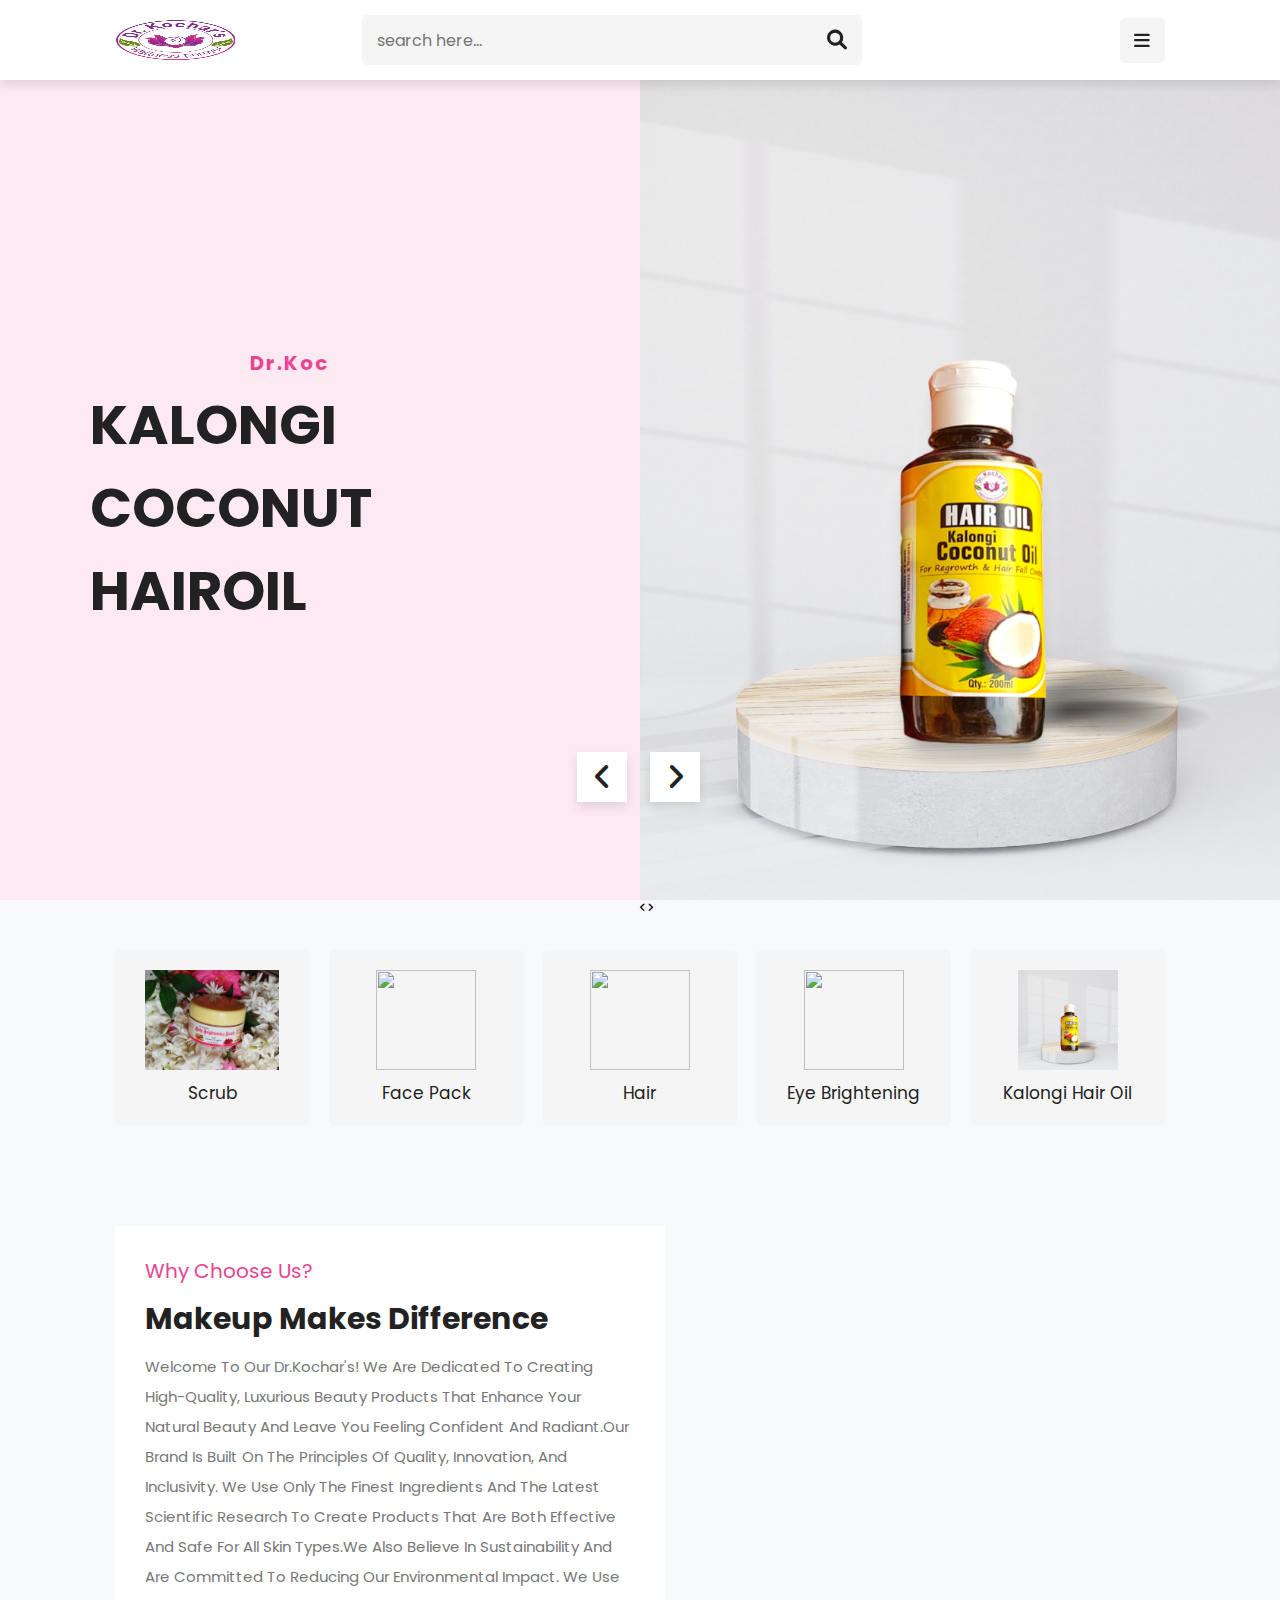
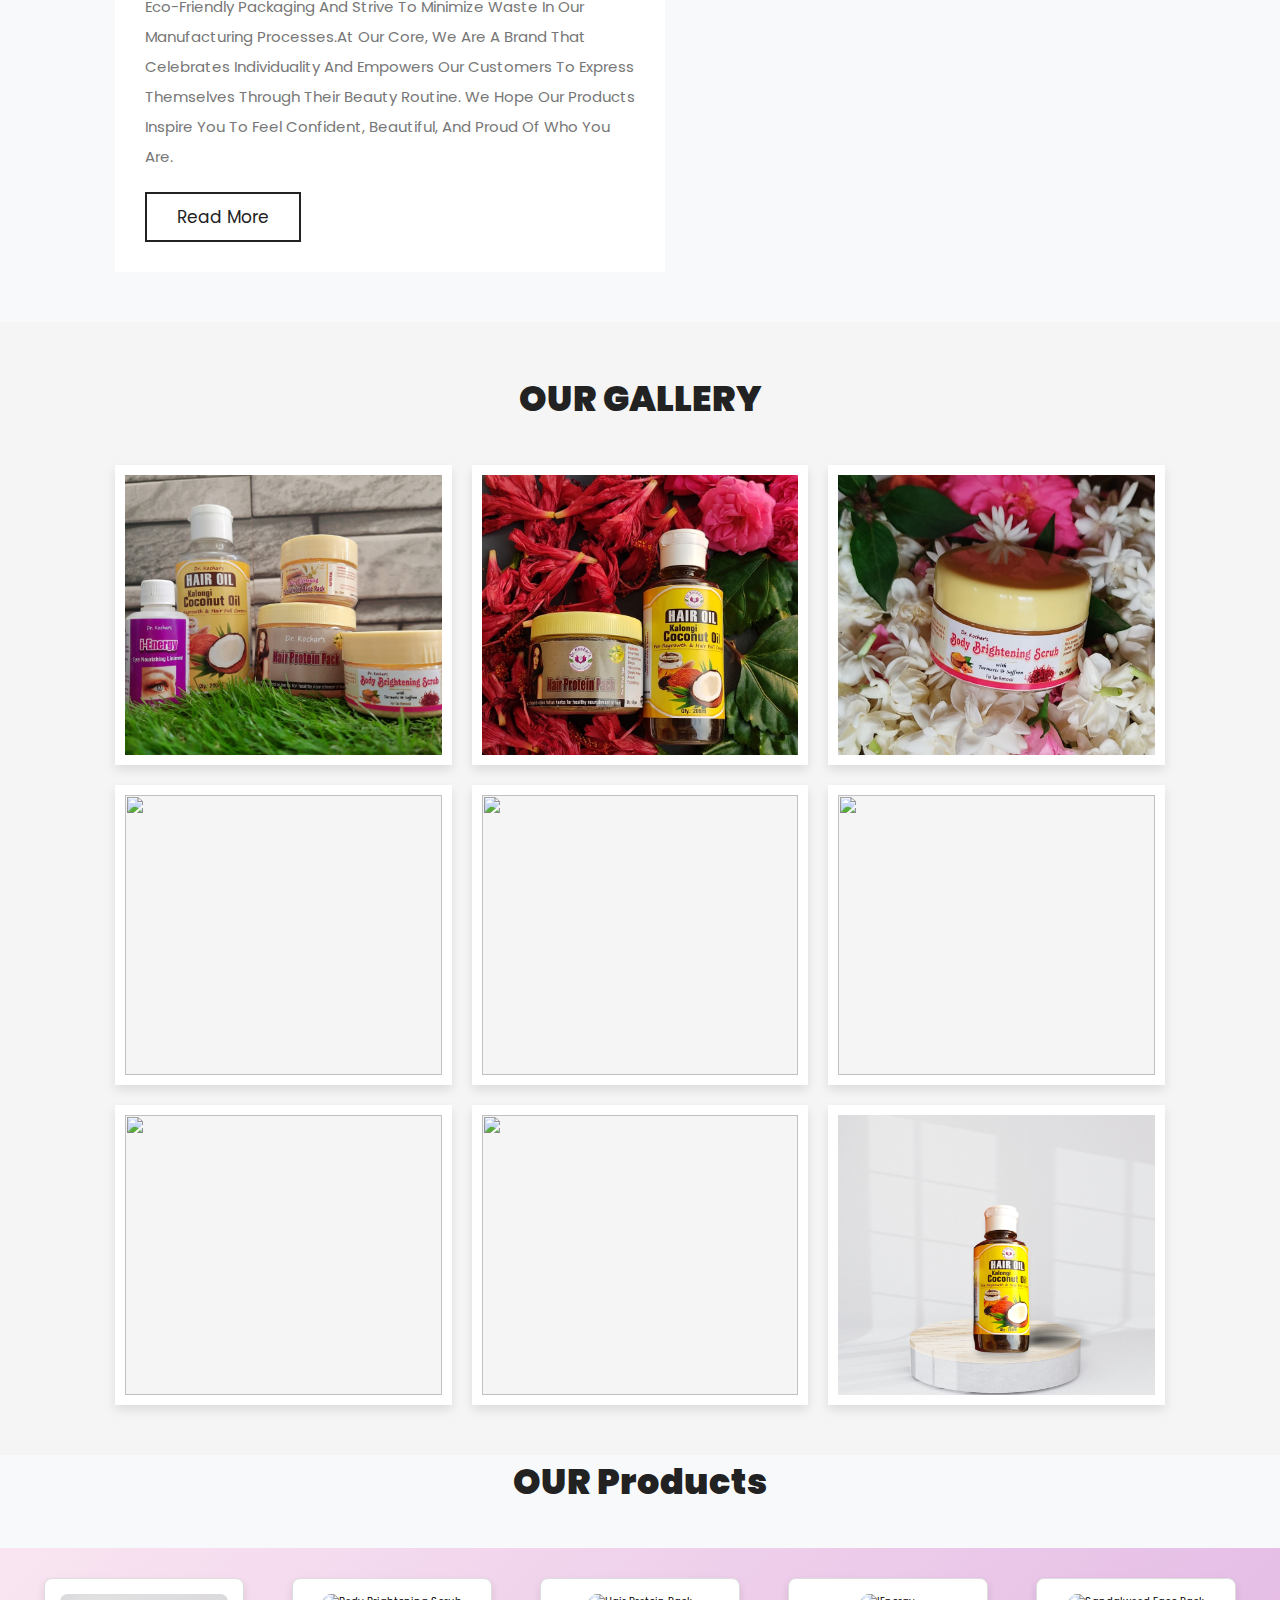
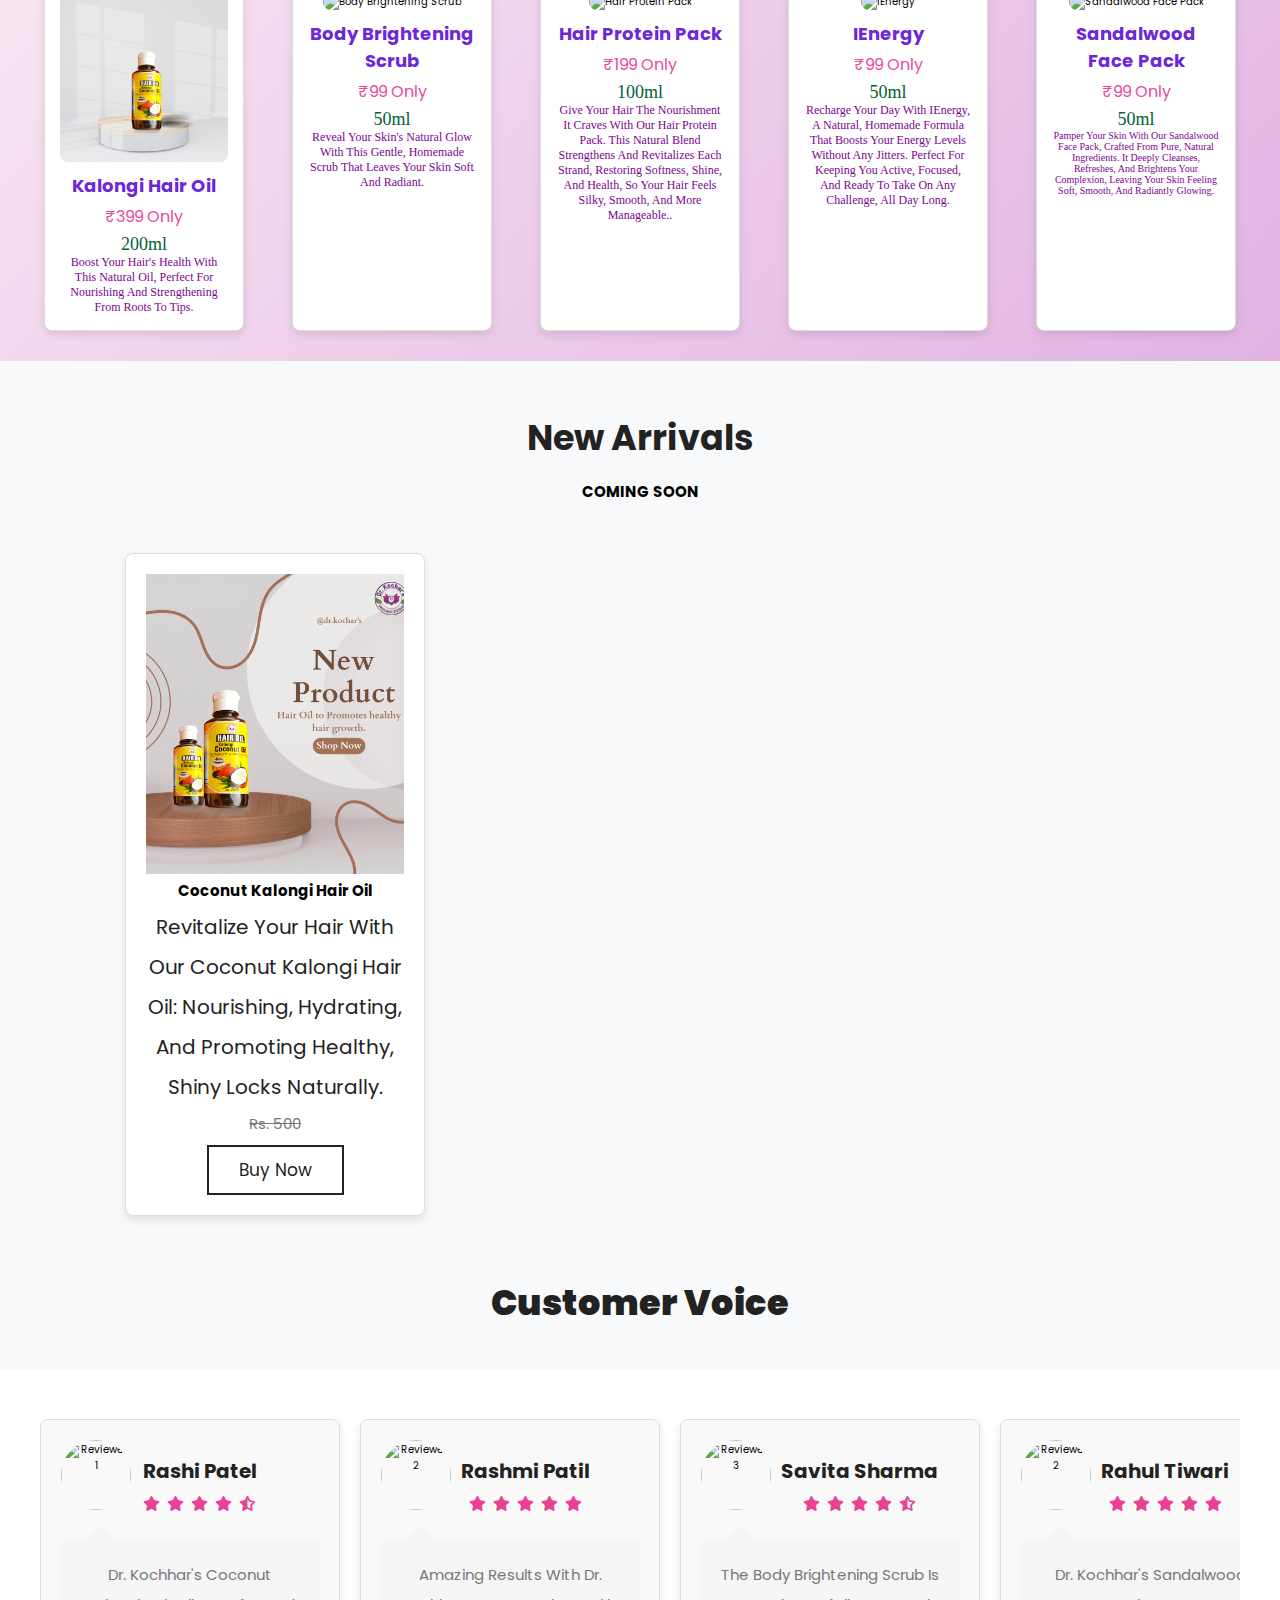
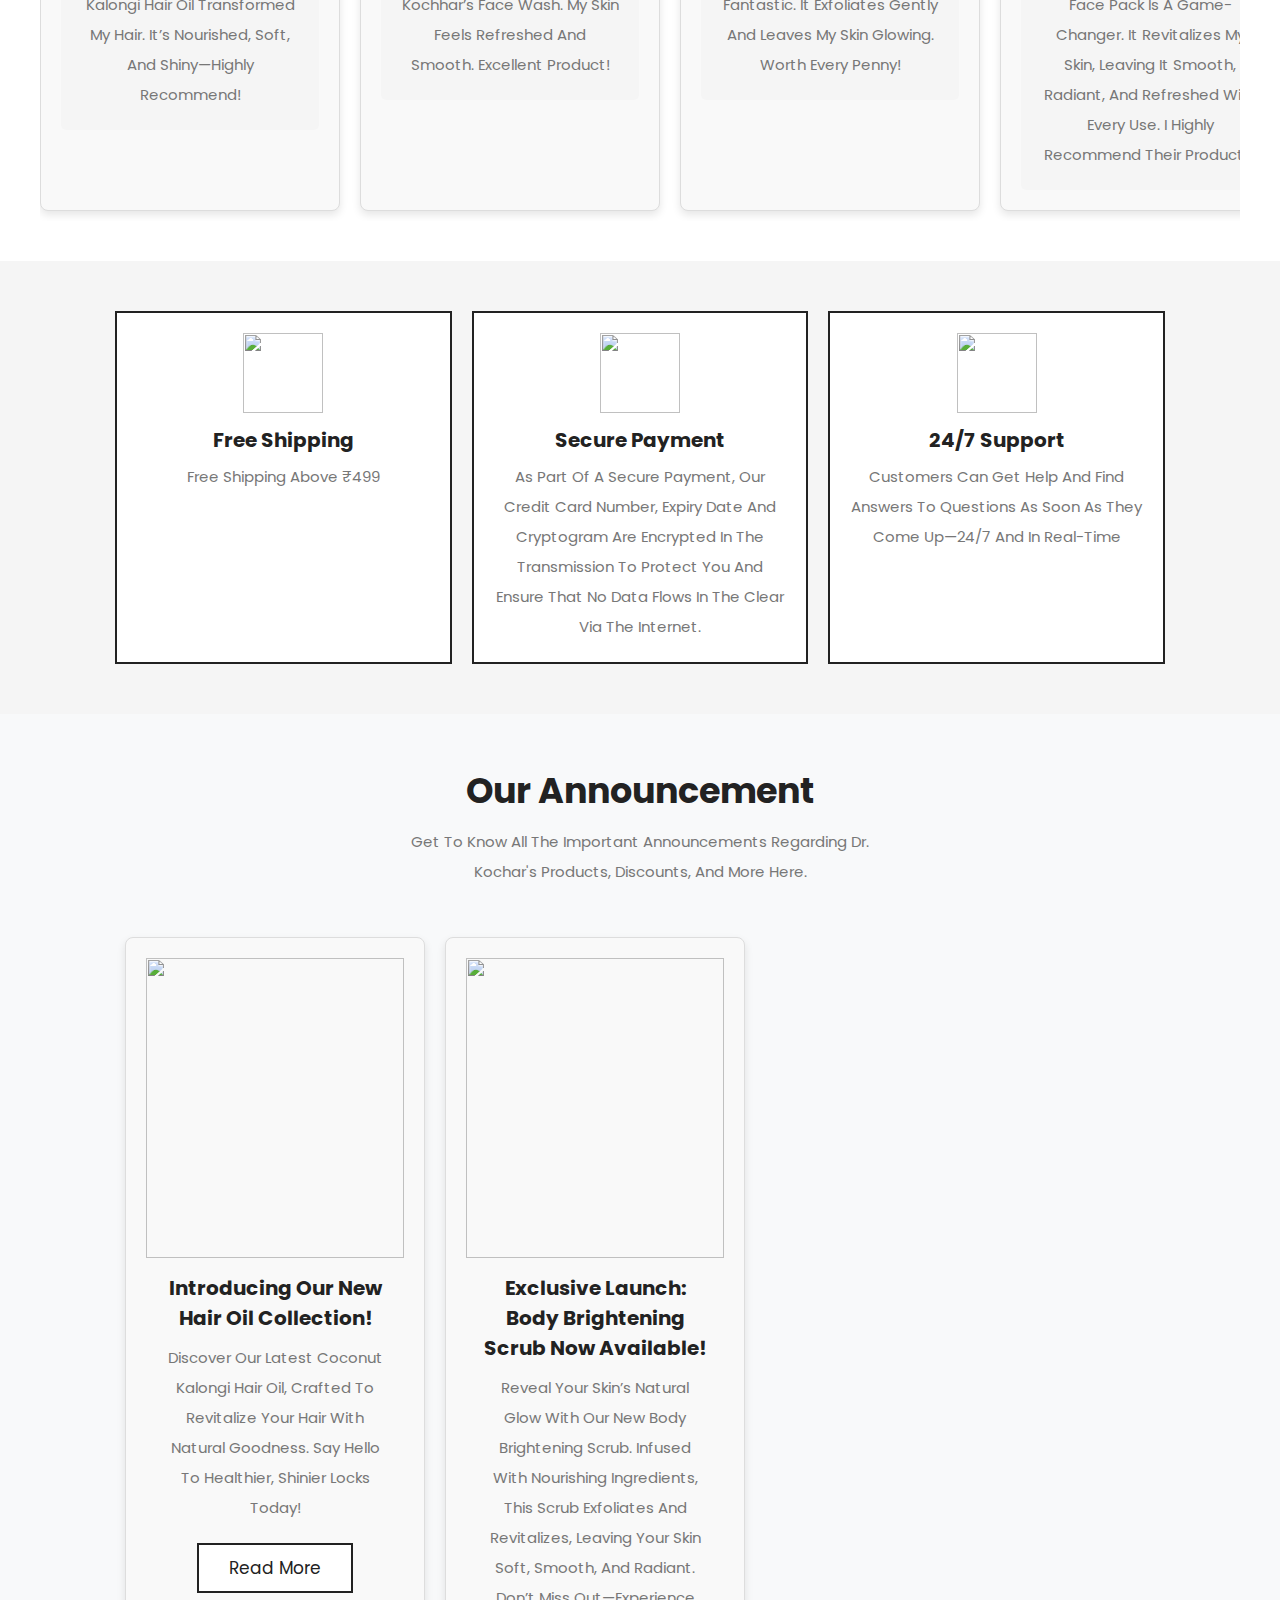
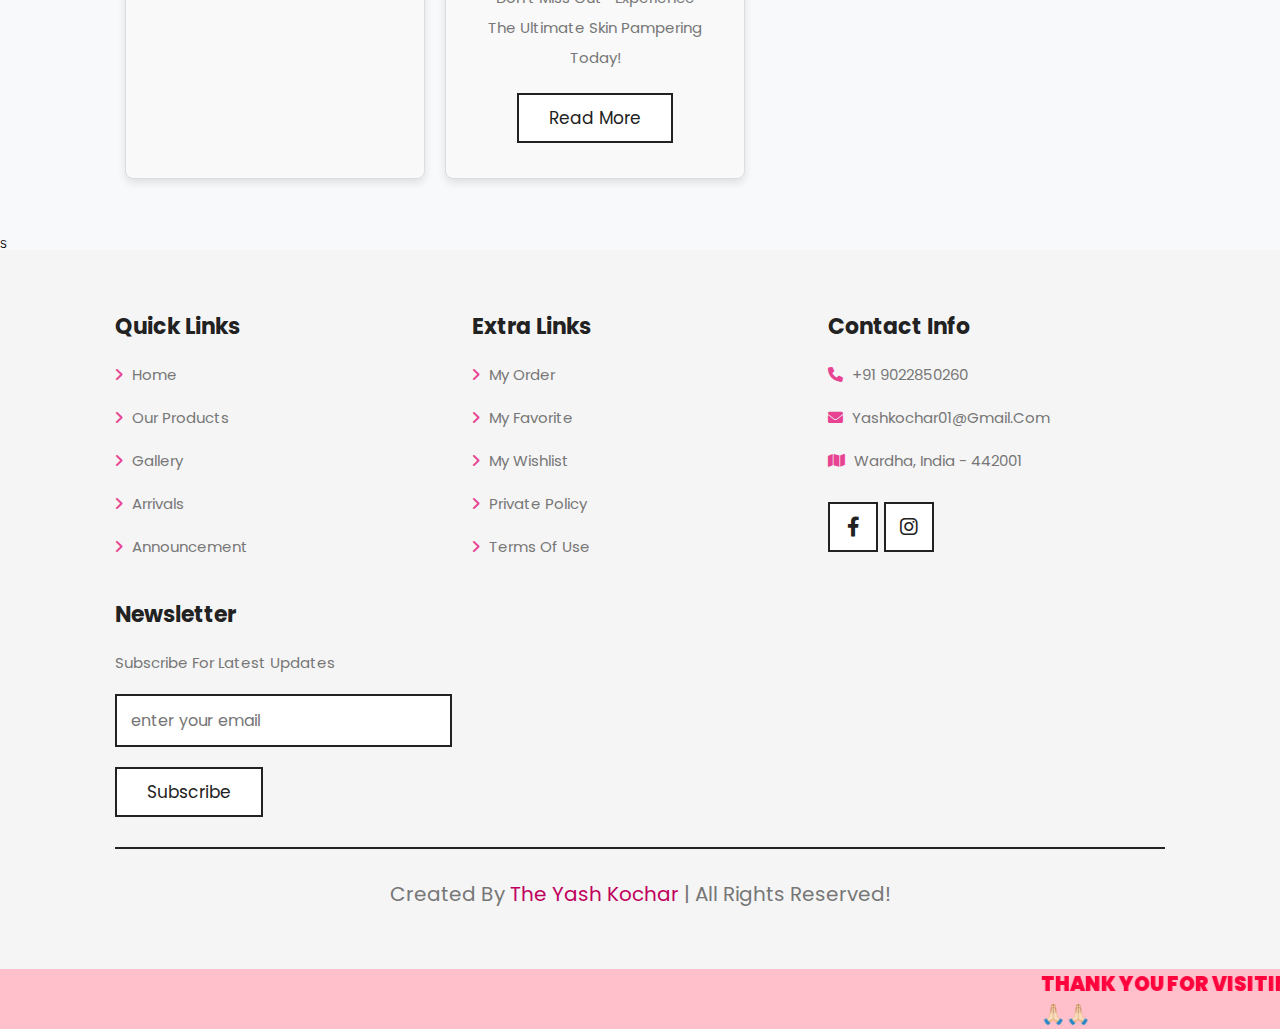
==== commit 4cd2ff2d: "index.html" ====
--- a/index.html
+++ b/index.html
@@ -59,7 +59,7 @@
 
   <div class="slide active">
       <div class="content">
-          <img src="C:\Users\yashk\Desktop\drkochar\images" alt="">
+          <img src="images/Hairoil.png" alt="HairOil">
           <span> <b> <marquee>Dr.Kochar's Present</marquee> </b></span>
           <h3>Kalongi Coconut Hairoil</h3>
           
@@ -70,7 +70,7 @@
          
       </div>
       <div class="image"> 
-          <img src="C:\Users\yashk\Desktop\drkochar\images\Hairoil.png" alt="">
+          <img src="images/Hairoil.png" alt="">
           <div class="controls">
             <div class="fas fa-angle-left" onclick="prev()"></div>
             <div class="fas fa-angle-right" onclick="next()"></div>
@@ -124,7 +124,7 @@
 <section class="category">
 
   <a href="#" class="box">
-      <img src="C:\Users\yashk\Desktop\Dr.Kochar's\cosmetic website123\images\body brightening scrub.jpg" alt="">
+      <img src="images/body brightening scrub.jpg" alt="">
       <p>Scrub</p>
   </a>
 
@@ -144,7 +144,7 @@
   </a>
 
   <a href="#" class="box">
-    <img src="C:\Users\yashk\Desktop\drkochar\images\Hairoil.png" alt="">
+    <img src="images/Hairoil.png" alt="">
     <p>Kalongi Hair Oil</p>
 </a>
 
@@ -178,17 +178,17 @@
 
   <div class="lightbox">
 
-    <a href="C:\Users\yashk\Desktop\Dr.Kochar's\cosmetic website123\images\Allproducts.jpg"><img src="C:\Users\yashk\Desktop\Dr.Kochar's\cosmetic website123\images\Allproducts.jpg" alt=""></a>
-      <a href="C:\Users\yashk\Desktop\Dr.Kochar's\cosmetic website123\images\hairoil.jpg"><img src="C:\Users\yashk\Desktop\Dr.Kochar's\cosmetic website123\images\hairoil.jpg" alt=""></a>
+    <a href="images/Allproducts.jpg"><img src="images/Allproducts.jpg" alt=""></a>
+      <a href="images/hairoil.jpg"><img src="images/hairoil.jpg" alt=""></a>
       
-      <a href="C:\Users\yashk\Desktop\Dr.Kochar's\cosmetic website123\images\body brightening scrub.jpg"><img src="C:\Users\yashk\Desktop\Dr.Kochar's\cosmetic website123\images\body brightening scrub.jpg" alt=""></a>
+      <a href="images/body brightening scrub.jpg"><img src="images/body brightening scrub.jpg" alt=""></a>
       <a href="C:\Users\yashk\Desktop\Dr.Kochar's\cosmetic website123\images\hairproteinpack.jpg"><img src="C:\Users\yashk\Desktop\Dr.Kochar's\cosmetic website123\images\hairproteinpack.jpg" alt=""></a>
       <a href="C:\Users\yashk\Desktop\Dr.Kochar's\cosmetic website123\images\hairproteinpack2.jpg"><img src="C:\Users\yashk\Desktop\Dr.Kochar's\cosmetic website123\images\hairproteinpack2.jpg" alt=""></a>
       <a href="C:\Users\yashk\Desktop\Dr.Kochar's\cosmetic website123\images\ienergy.jpg"><img src="C:\Users\yashk\Desktop\Dr.Kochar's\cosmetic website123\images\ienergy.jpg" alt=""></a>
       <a href="C:\Users\yashk\Desktop\Dr.Kochar's\cosmetic website123\images\sandalwood face pack.jpg"><img src="C:\Users\yashk\Desktop\Dr.Kochar's\cosmetic website123\images\sandalwood face pack.jpg" alt=""></a>
       <a href="C:\Users\yashk\Desktop\Dr.Kochar's\cosmetic website123\images\sandalwood face pack.jpg"><img src="C:\Users\yashk\Desktop\Dr.Kochar's\cosmetic website123\images\sandalwood face pack.jpg" alt=""></a>
   
-      <a href="C:\Users\yashk\Desktop\drkochar\images\Hairoil.png"><img src="C:\Users\yashk\Desktop\drkochar\images\Hairoil.png" alt=""></a>
+      <a href="images/Hairoil.png"><img src="images/Hairoil.png" alt=""></a>
 
     </div>
 
@@ -252,7 +252,7 @@
 <body>
 <div class="products-section">
     <div class="product">
-        <img src="C:\Users\yashk\Desktop\drkochar\images\Hairoil.png" alt="Kalongi Hair Oil">
+        <img src="images/Hairoil.png" alt="Kalongi Hair Oil">
         <h2>Kalongi Hair Oil</h2>
         <p class="price">₹399 only</p>
         <p style="font-size: large;font-family: 'Times New Roman', Times, serif;color: #006038;">200ml</p>
@@ -304,7 +304,7 @@
         <div class="swiper-wrapper">
             <div class="swiper-slide slide">
                 <div class="image">
-                    <img src="C:\Users\yashk\Desktop\drkochar\images\NewHairOil.png" alt="New Arrival">
+                    <img src="images/NewHairOil.png" alt="New Arrival">
                 </div>
                 <div class="content">
                     <h2>Coconut Kalongi Hair Oil</h2>
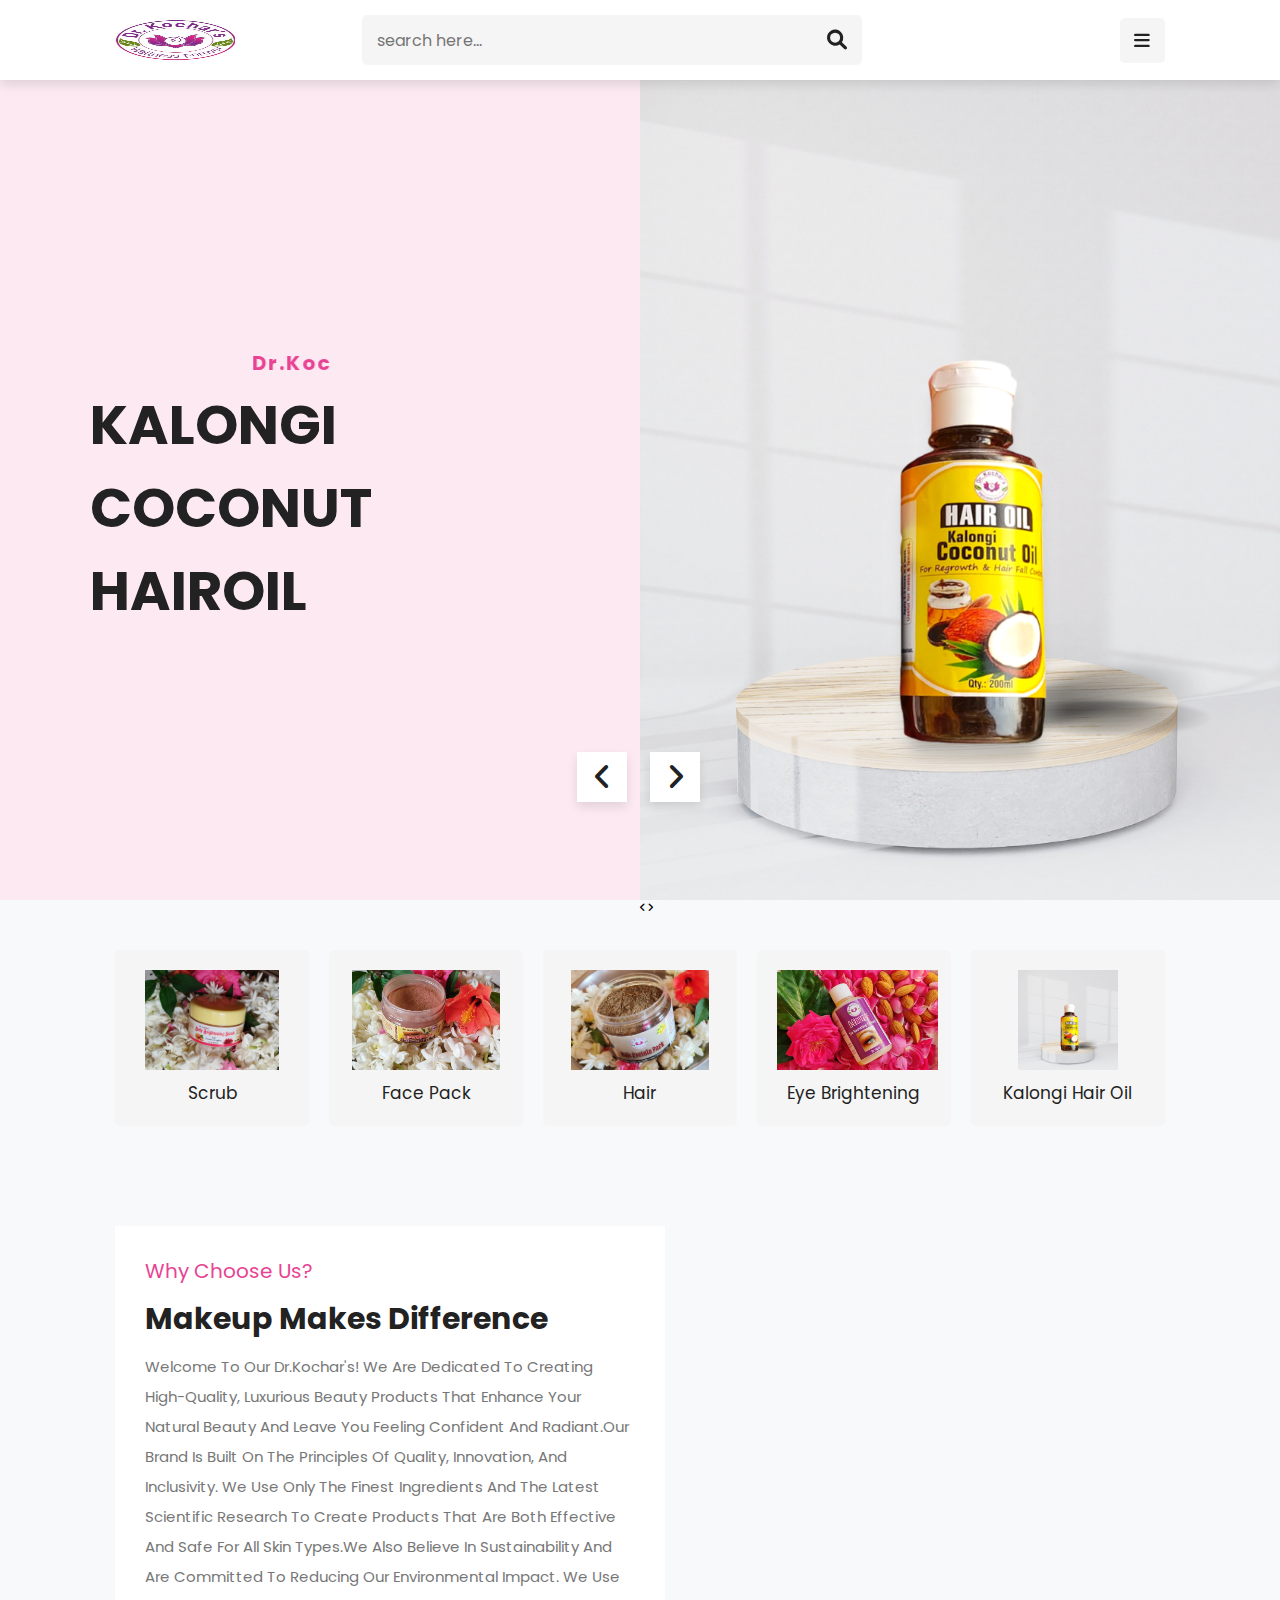
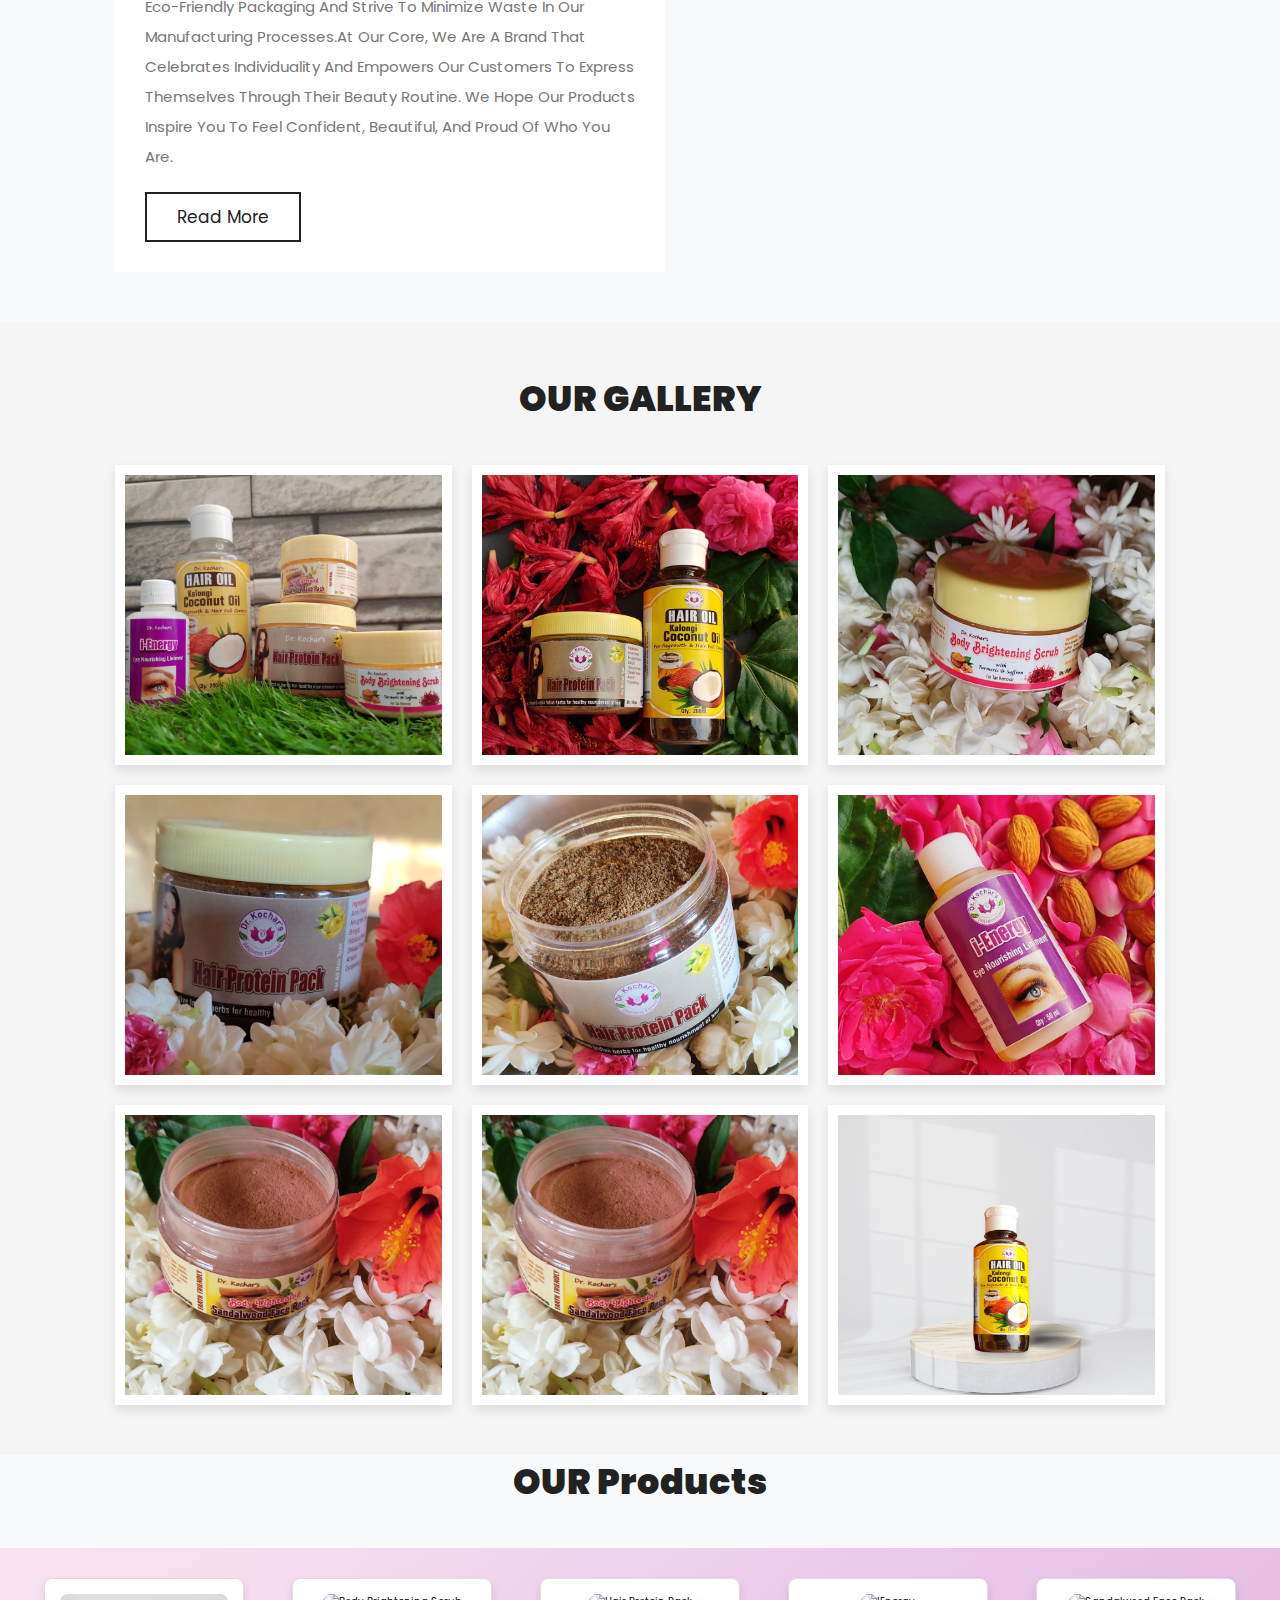
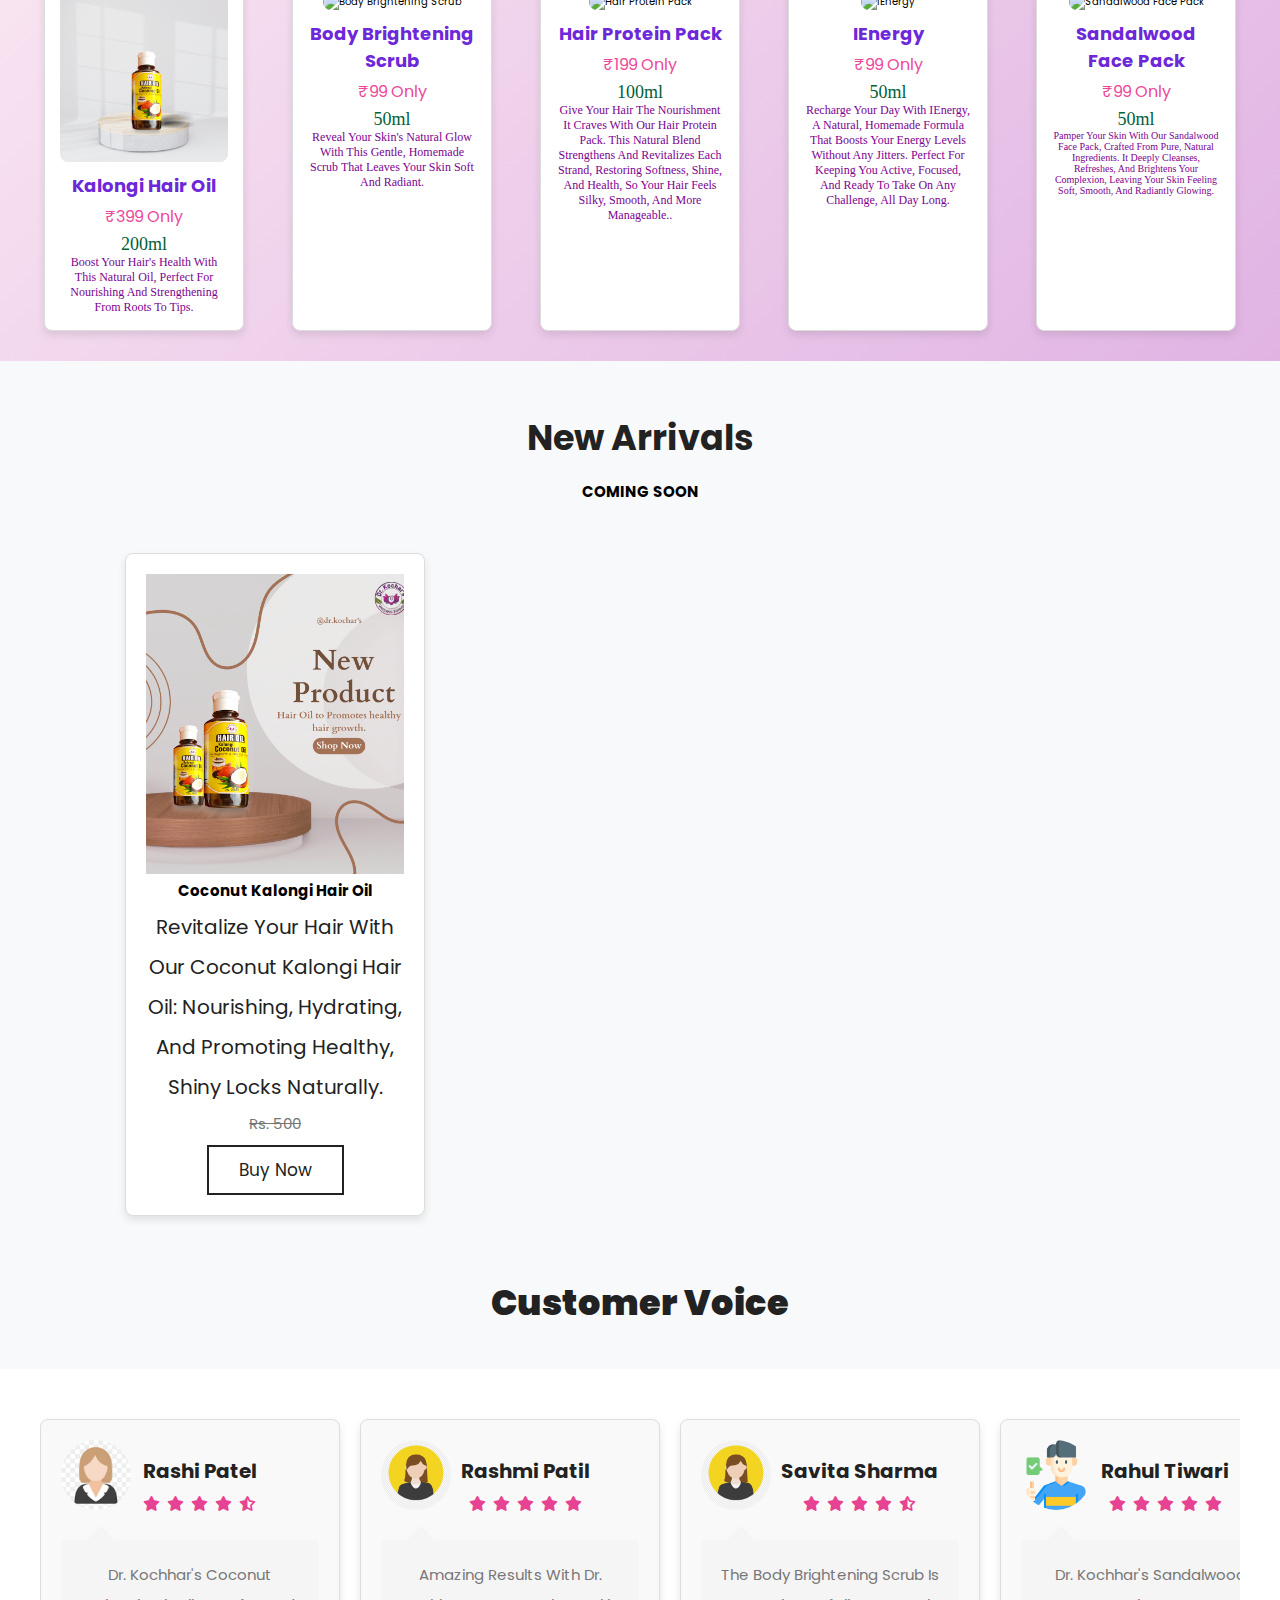
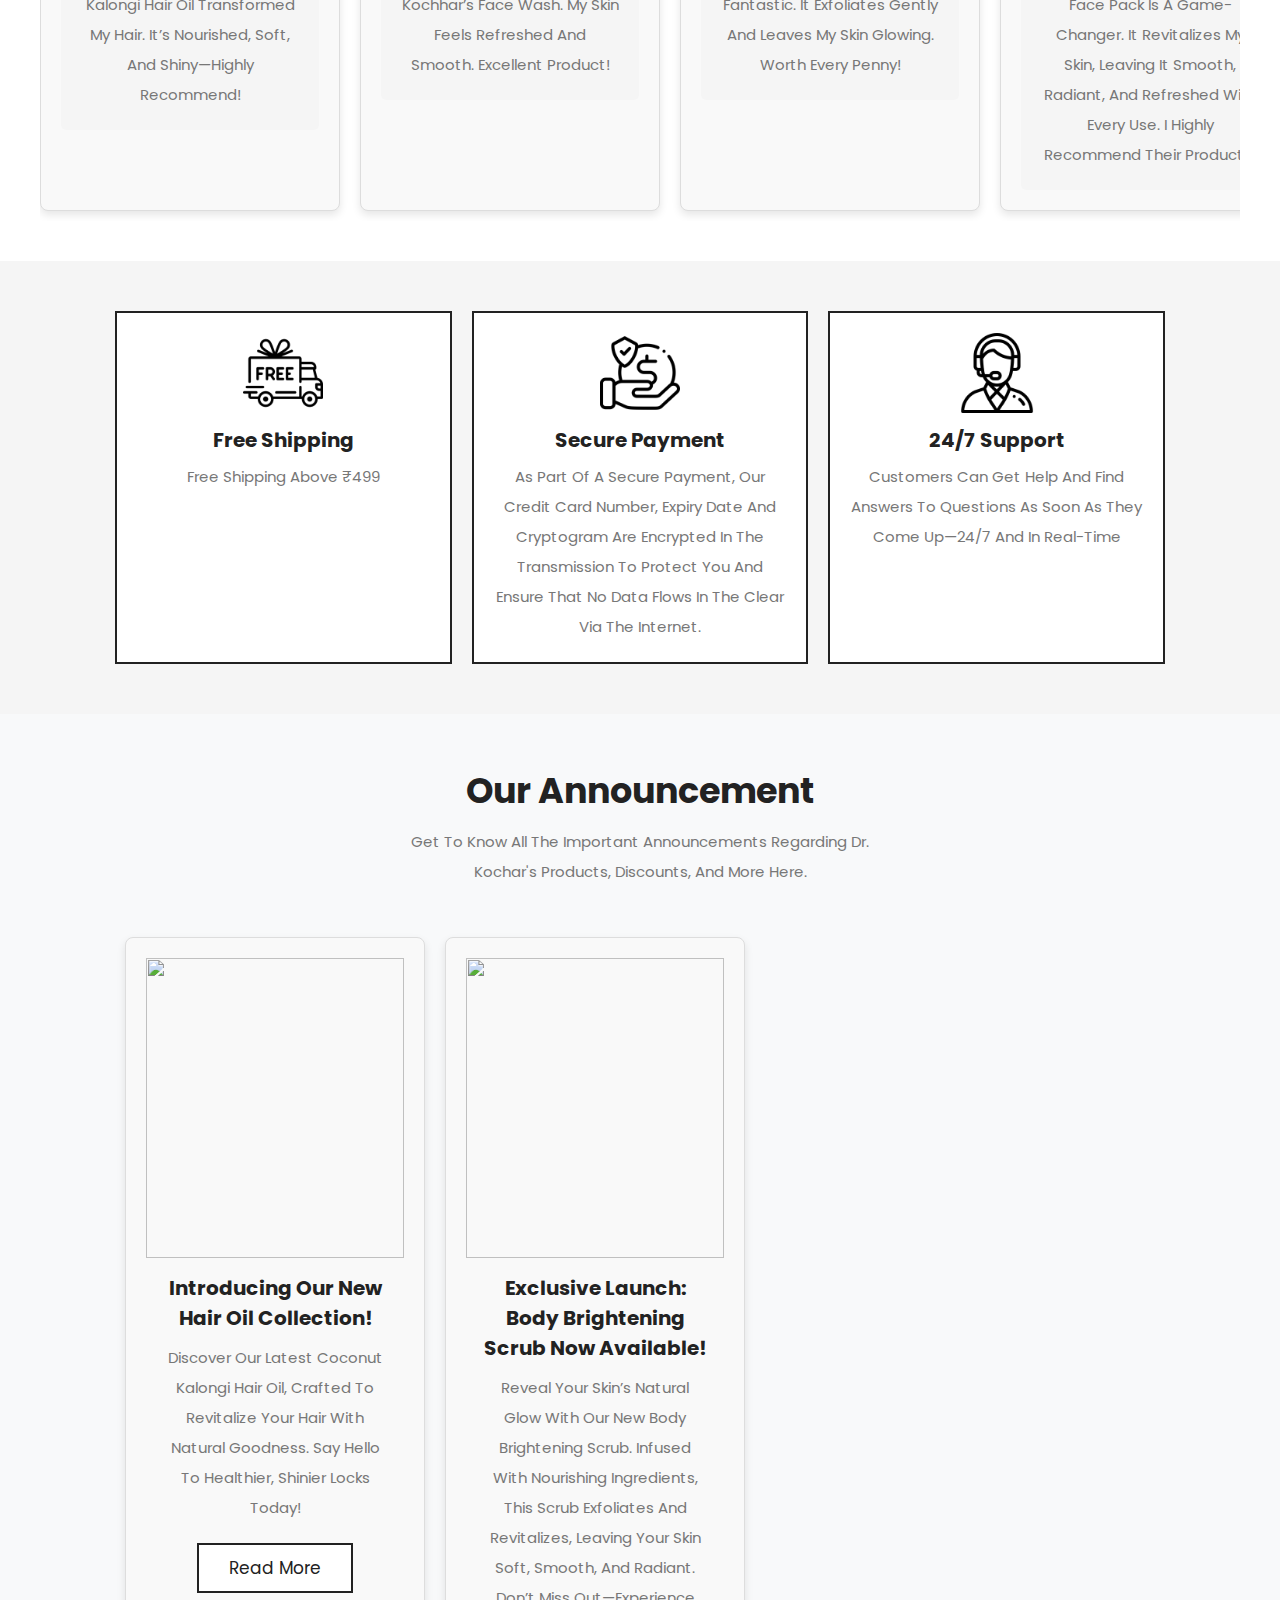
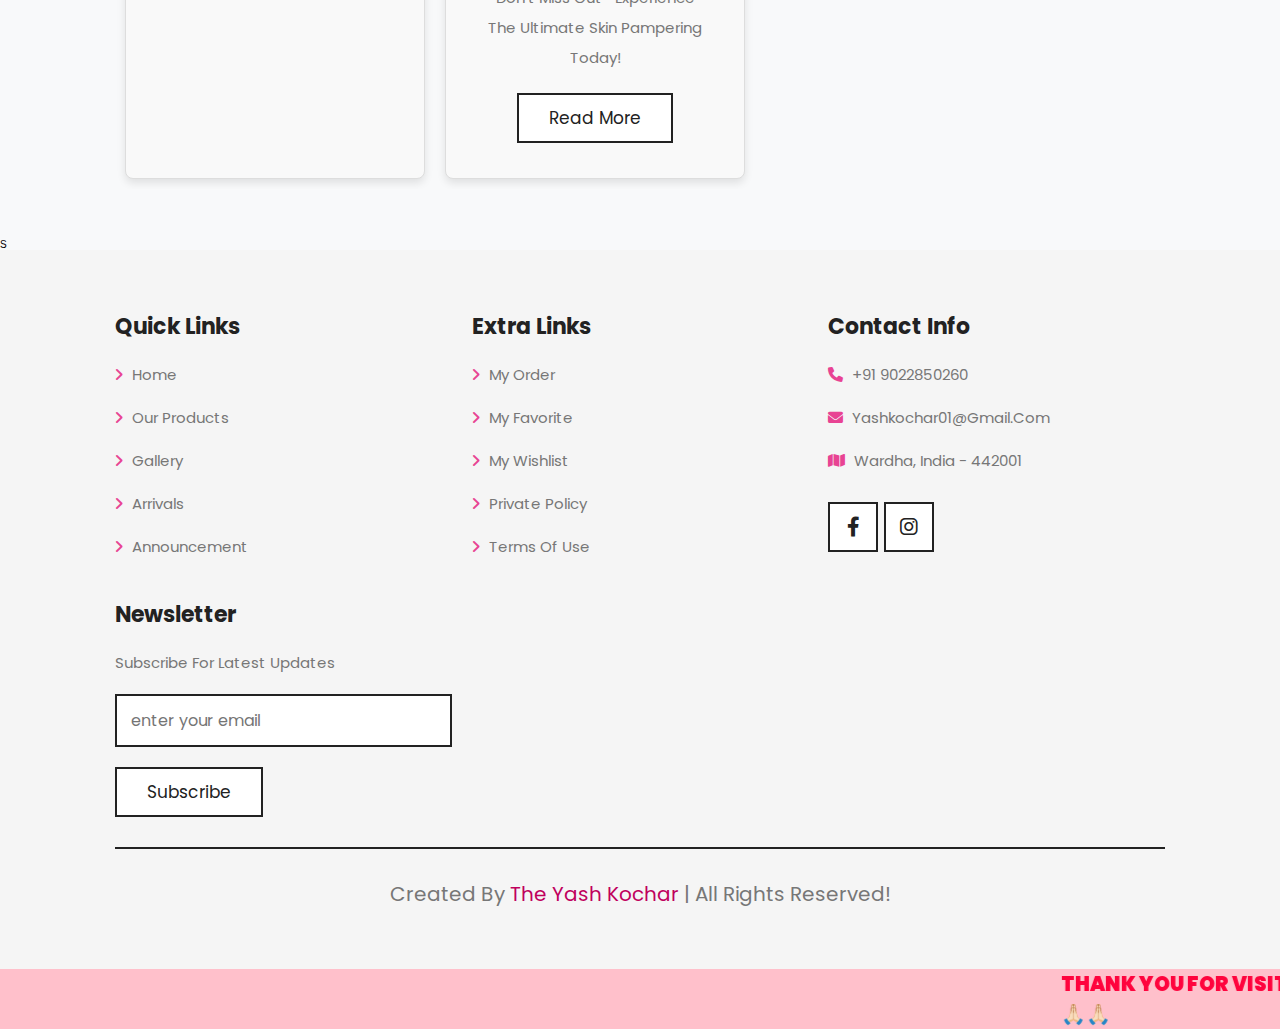
==== commit 4b87a758: "index.html" ====
--- a/index.html
+++ b/index.html
@@ -83,7 +83,7 @@
 
   <div class="slide">
       <div class="content">
-          <img src="C:\Users\yashk\Desktop\Dr.Kochar's\cosmetic website123\images\sandalwood face pack.jpg" alt="">
+          <img src="images/sandalwood face pack.jpg" alt="">
           <span>new collections</span>
           <h3>Sandalwood Face Pack</h3>
           
@@ -93,13 +93,13 @@
           </div>
       </div>
       <div class="image">
-          <img src="C:\Users\yashk\Desktop\Dr.Kochar's\cosmetic website123\images\sandalwood face pack.jpg" alt="">
+          <img src="images/sandalwood face pack.jpg" alt="">
       </div>
   </div>
 
   <div class="slide">
     <div class="content">
-        <img src="C:\Users\yashk\Desktop\Dr.Kochar's\cosmetic website123\images\hairproteinpack.jpg" alt="">
+        <img src="images/hairproteinpack.jpg" alt="">
         <span>new collections</span>
         <h3>Hair Protein Pack</h3>
         
@@ -110,8 +110,8 @@
     </div>
     <div class="image">
 
-      <img src="C:\Users\yashk\Desktop\Dr.Kochar's\cosmetic website123\images\hairproteinpack.jpg" alt="">
-        <img src="C:\Users\yashk\Desktop\Dr.Kochar's\cosmetic website123\images\hairproteinpack2.jpg" "="" alt="">
+      <img src="images/hairproteinpack.jpg" alt="">
+        <img src="images/hairproteinpack2.jpg" "="" alt="">
     </div>
 </div>
 
@@ -129,22 +129,22 @@
   </a>
 
   <a href="#" class="box">
-      <img src="C:\Users\yashk\Desktop\Dr.Kochar's\cosmetic website123\images\sandalwood face pack.jpg" alt="">
+      <img src="images/sandalwood face pack.jpg" alt="">
       <p>Face Pack</p>
   </a>
 
   <a href="#" class="box">
-      <img src="C:\Users\yashk\Desktop\Dr.Kochar's\cosmetic website123\images\hairproteinpack2.jpg" alt="">
+      <img src="images/hairproteinpack2.jpg" alt="">
       <p>Hair</p>
   </a>
 
   <a href="#" class="box">
-      <img src="C:\Users\yashk\Desktop\Dr.Kochar's\cosmetic website123\images\ienergy.jpg" alt="">
+      <img src="images/ienergy.jpg" alt="ienergy">
       <p>Eye Brightening</p>
   </a>
 
   <a href="#" class="box">
-    <img src="images/Hairoil.png" alt="">
+    <img src="images/Hairoil.png" alt="HairOil">
     <p>Kalongi Hair Oil</p>
 </a>
 
@@ -182,11 +182,11 @@
       <a href="images/hairoil.jpg"><img src="images/hairoil.jpg" alt=""></a>
       
       <a href="images/body brightening scrub.jpg"><img src="images/body brightening scrub.jpg" alt=""></a>
-      <a href="C:\Users\yashk\Desktop\Dr.Kochar's\cosmetic website123\images\hairproteinpack.jpg"><img src="C:\Users\yashk\Desktop\Dr.Kochar's\cosmetic website123\images\hairproteinpack.jpg" alt=""></a>
-      <a href="C:\Users\yashk\Desktop\Dr.Kochar's\cosmetic website123\images\hairproteinpack2.jpg"><img src="C:\Users\yashk\Desktop\Dr.Kochar's\cosmetic website123\images\hairproteinpack2.jpg" alt=""></a>
-      <a href="C:\Users\yashk\Desktop\Dr.Kochar's\cosmetic website123\images\ienergy.jpg"><img src="C:\Users\yashk\Desktop\Dr.Kochar's\cosmetic website123\images\ienergy.jpg" alt=""></a>
-      <a href="C:\Users\yashk\Desktop\Dr.Kochar's\cosmetic website123\images\sandalwood face pack.jpg"><img src="C:\Users\yashk\Desktop\Dr.Kochar's\cosmetic website123\images\sandalwood face pack.jpg" alt=""></a>
-      <a href="C:\Users\yashk\Desktop\Dr.Kochar's\cosmetic website123\images\sandalwood face pack.jpg"><img src="C:\Users\yashk\Desktop\Dr.Kochar's\cosmetic website123\images\sandalwood face pack.jpg" alt=""></a>
+      <a href="images/hairproteinpack.jpg"><img src="images/hairproteinpack.jpg" alt=""></a>
+      <a href="images/hairproteinpack2.jpg"><img src="images/hairproteinpack2.jpg" alt=""></a>
+      <a href="images/ienergy.jpg"><img src="images/ienergy.jpg" alt=""></a>
+      <a href="images/sandalwood face pack.jpg"><img src="images/sandalwood face pack.jpg" alt=""></a>
+      <a href="images/sandalwood face pack.jpg"><img src="images/sandalwood face pack.jpg" alt=""></a>
   
       <a href="images/Hairoil.png"><img src="images/Hairoil.png" alt=""></a>
 
@@ -399,7 +399,7 @@
             <div class="swiper-wrapper">
                 <div class="swiper-slide slide">
                     <div class="user">
-                        <img src="C:\Users\yashk\Desktop\drkochar\images\pic-1.png" alt="Reviewer 1">
+                        <img src="images/pic-1.png" alt="Reviewer 1">
                         <div class="info">
                             <h3>Rashi Patel</h3>
                             <div class="stars">
@@ -416,7 +416,7 @@
 
                 <div class="swiper-slide slide">
                     <div class="user">
-                        <img src="C:\Users\yashk\Desktop\drkochar\images\pic-2.png" alt="Reviewer 2">
+                        <img src="images/pic-2.png" alt="Reviewer 2">
                         <div class="info">
                             <h3>Rashmi Patil</h3>
                             <div class="stars">
@@ -433,7 +433,7 @@
 
                 <div class="swiper-slide slide">
                     <div class="user">
-                        <img src="C:\Users\yashk\Desktop\drkochar\images\pic-3.png" alt="Reviewer 3">
+                        <img src="images/pic-2.png" alt="Reviewer 3">
                         <div class="info">
                             <h3>Savita Sharma</h3>
                             <div class="stars">
@@ -453,7 +453,7 @@
 
                 <div class="swiper-slide slide">
                     <div class="user">
-                        <img src="C:\Users\yashk\Desktop\drkochar\images\pic-4.png" alt="Reviewer 2">
+                        <img src="images/pic-4.png" alt="Reviewer 2">
                         <div class="info">
                             <h3>Rahul Tiwari</h3>
                             <div class="stars">
@@ -478,20 +478,20 @@
 <section class="service">
 
   <div class="box">
-      <img src="C:\Users\yashk\Desktop\Dr.Kochar's\cosmetic website123\images\service-1.png" alt="">
+      <img src="images/service-1.png" alt="">
       <h3>free shipping</h3>
       <p>Free Shipping above ₹499</p>
   </div>
 
   <div class="box">
-      <img src="C:\Users\yashk\Desktop\Dr.Kochar's\cosmetic website123\images\service-2.png" alt="">
+      <img src="images/service-2.png" alt="">
       <h3>secure payment</h3>
       <p>As part of a secure payment, our credit card number, expiry date and cryptogram are encrypted in the transmission to protect you and ensure that no data flows in the clear via the internet.
       </p>
   </div>
 
   <div class="box">
-      <img src="C:\Users\yashk\Desktop\Dr.Kochar's\cosmetic website123\images\service-3.png" alt="">
+      <img src="images/service-3.png" alt="">
       <h3>24/7 support</h3>
       <p>Customers can get help and find answers to questions as soon as they come up—24/7 and in real-time</p>
   </div>
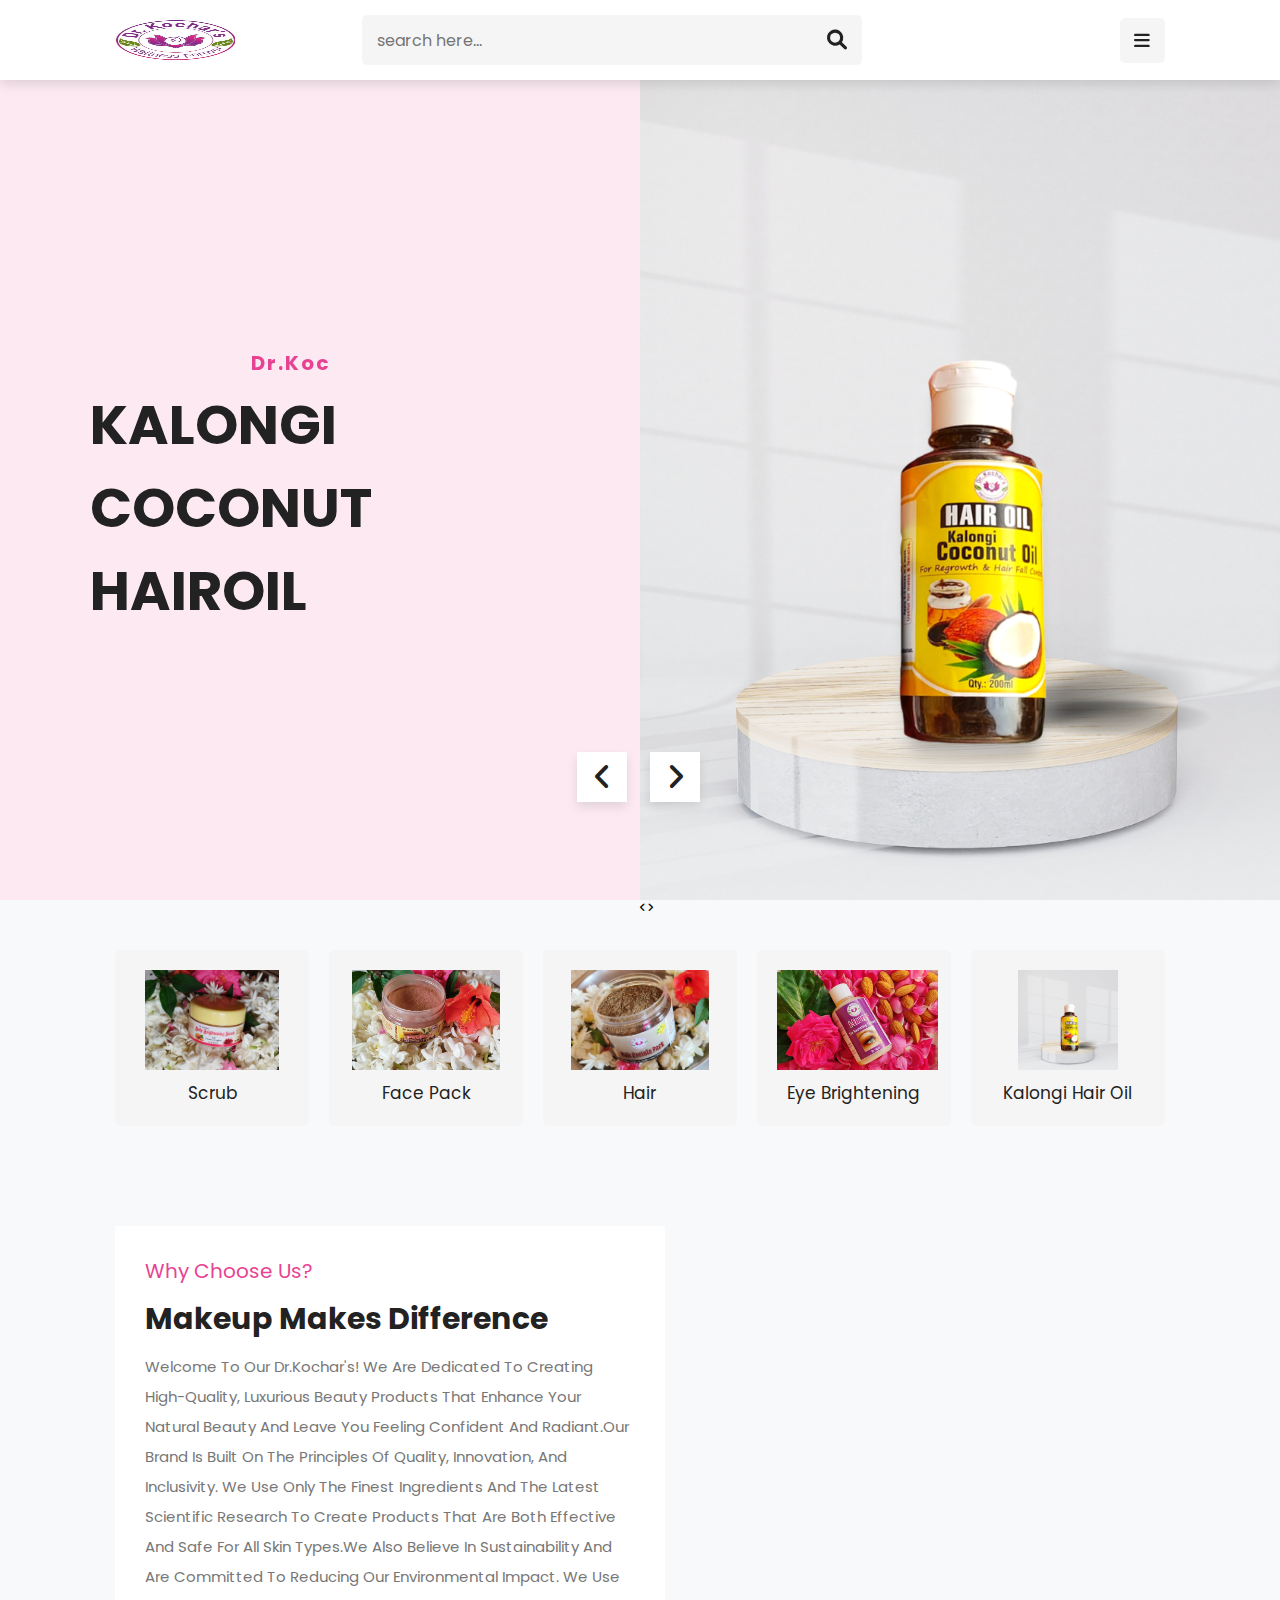
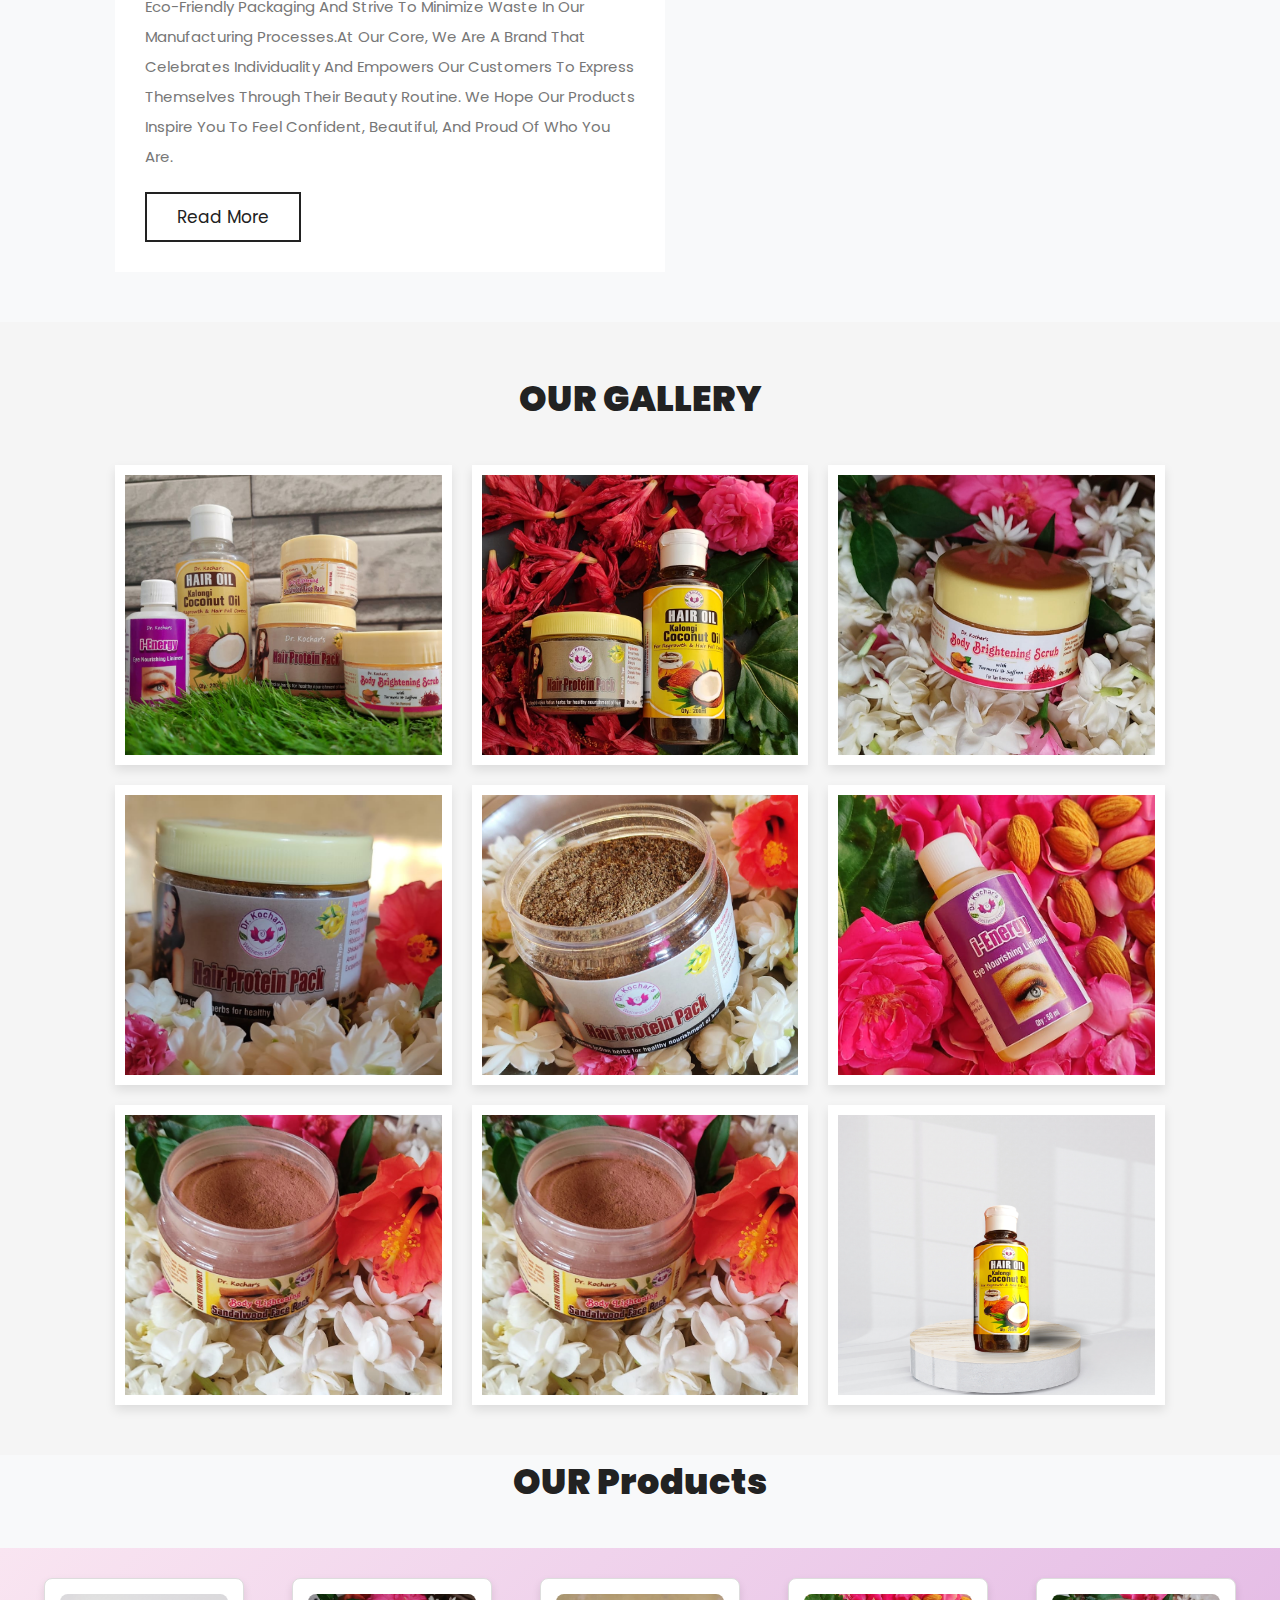
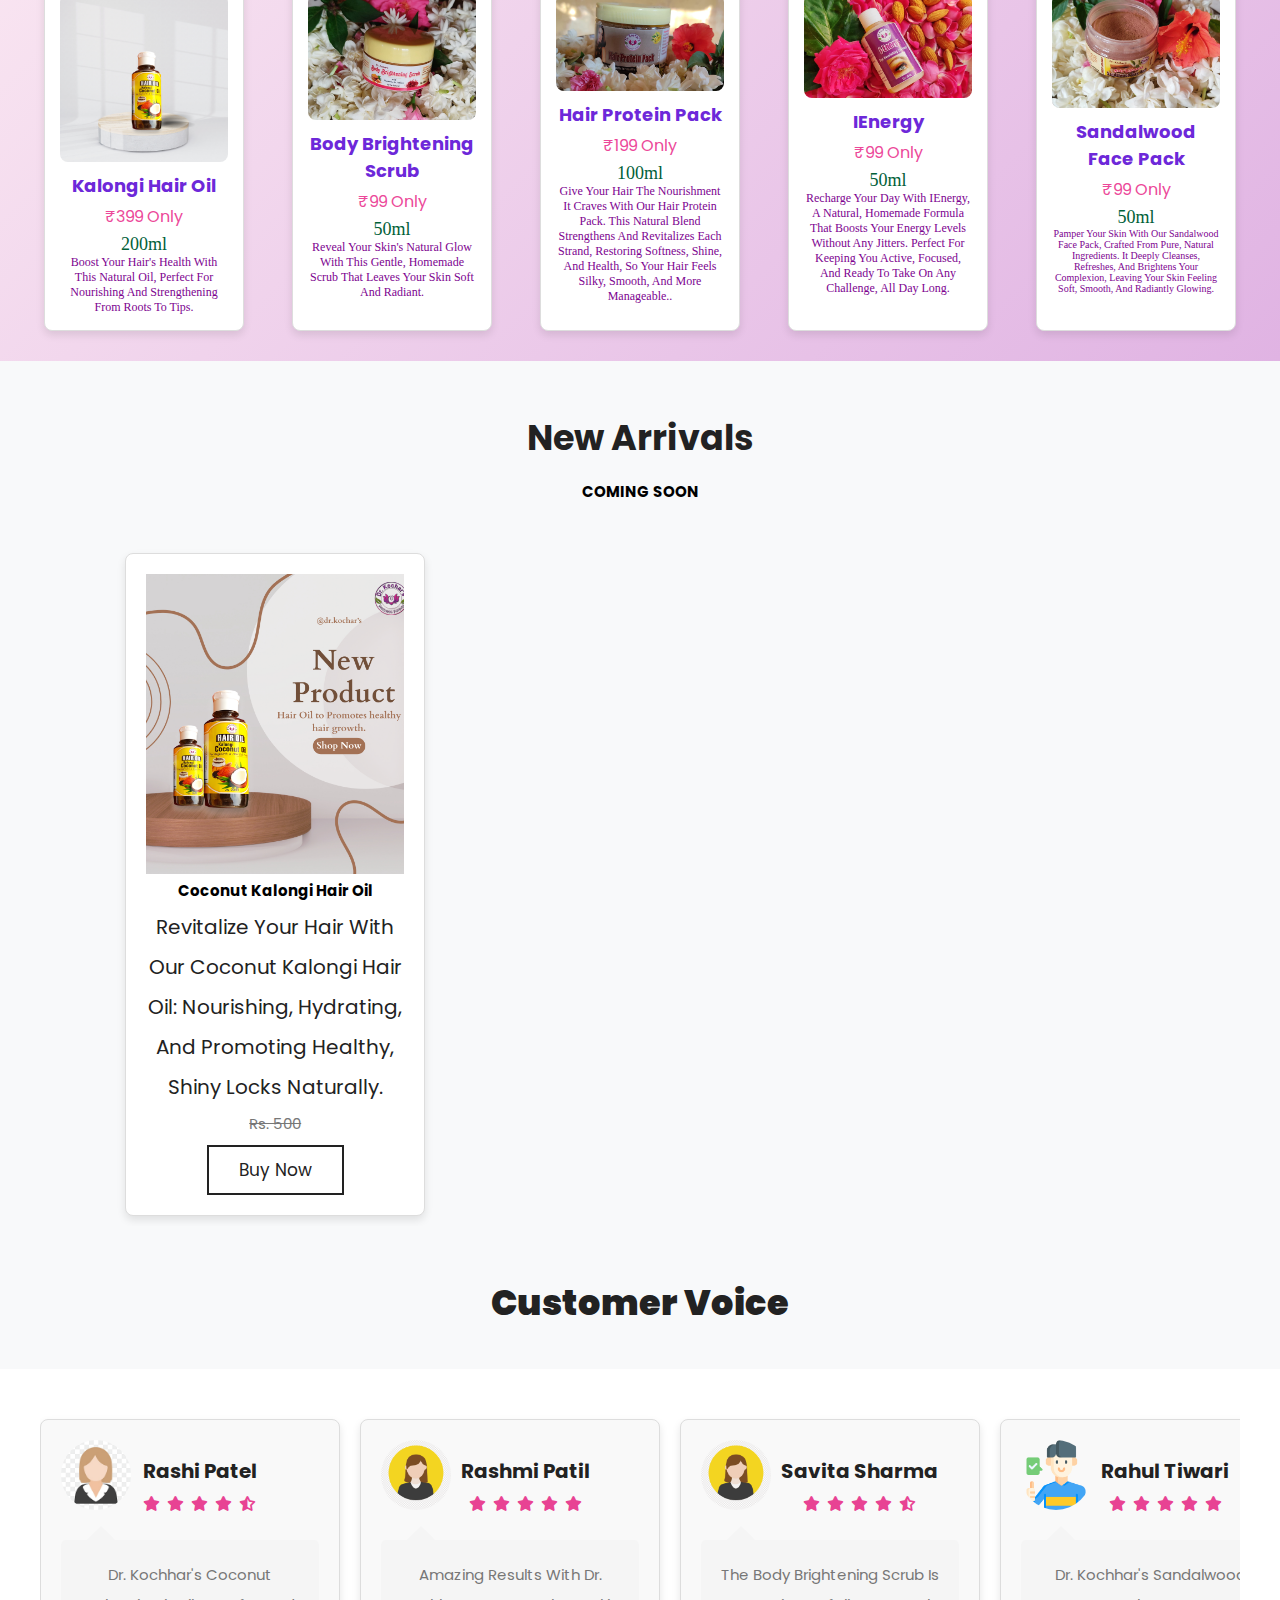
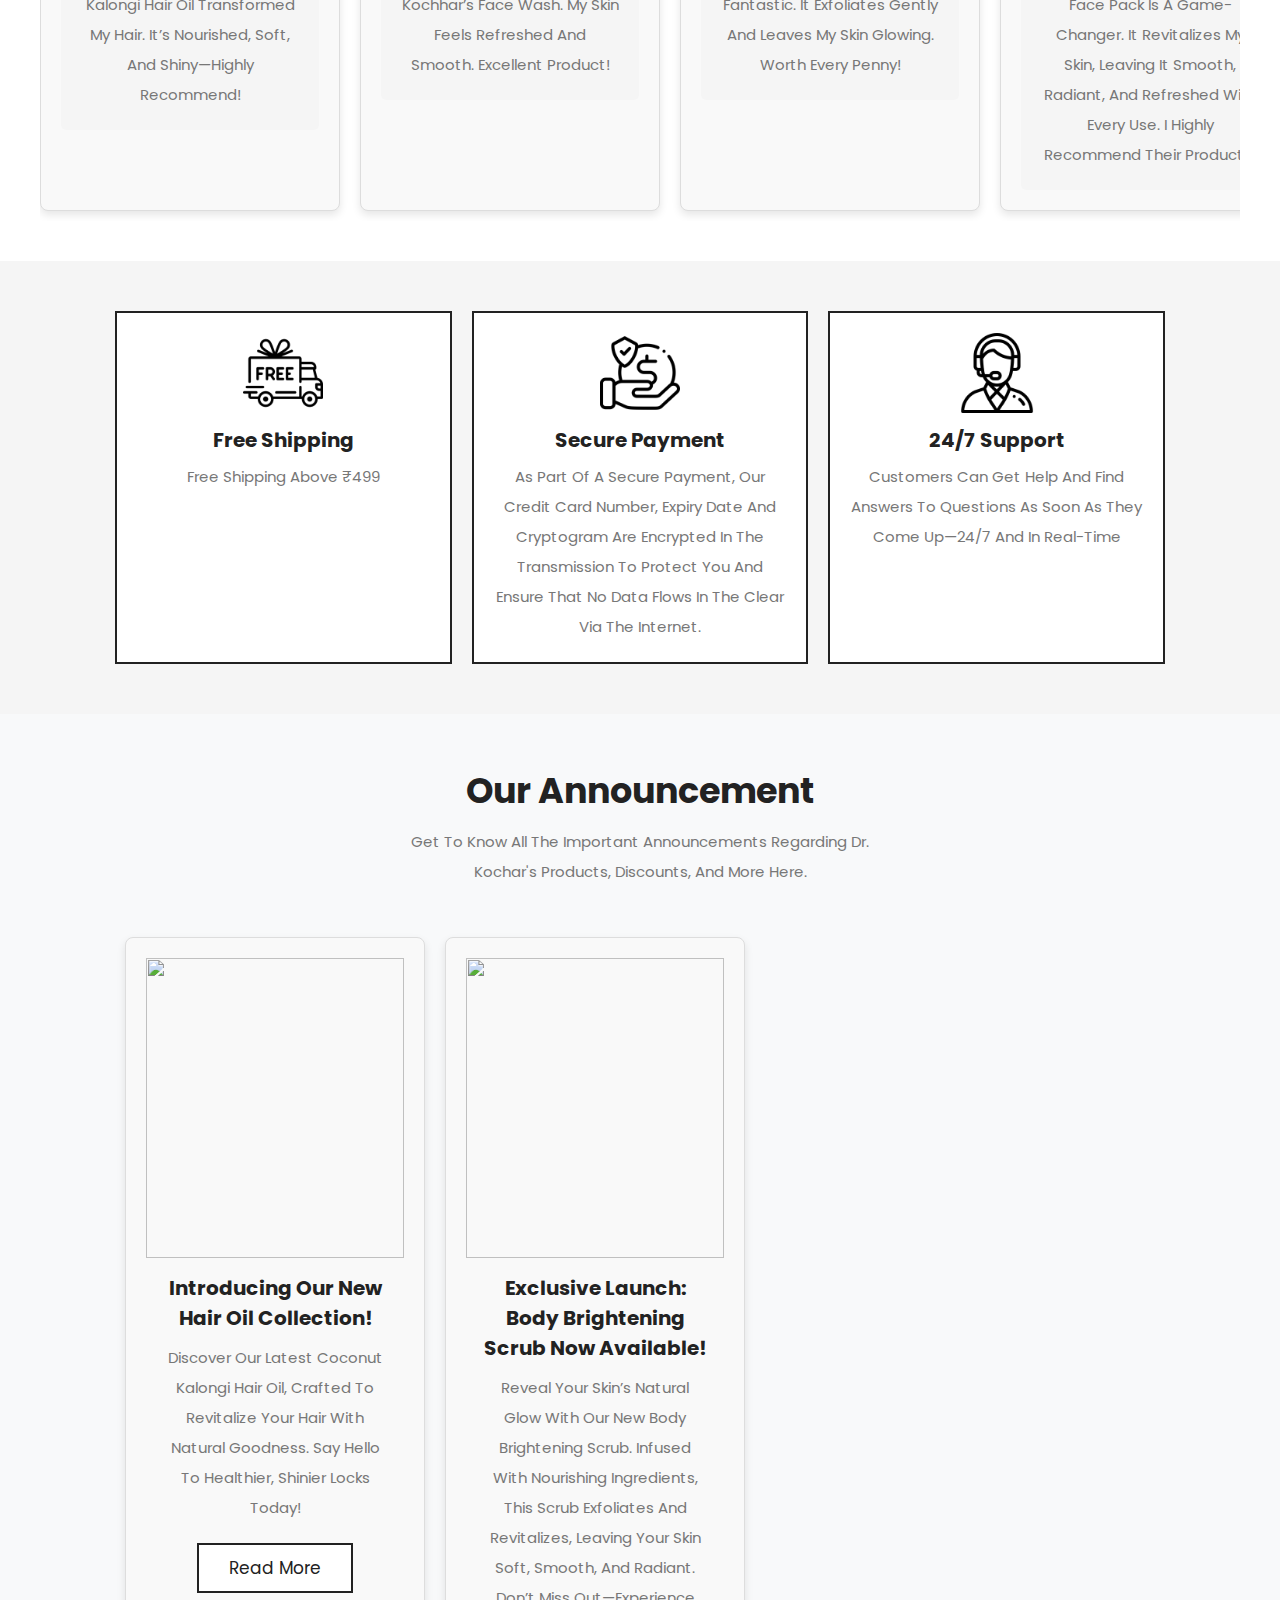
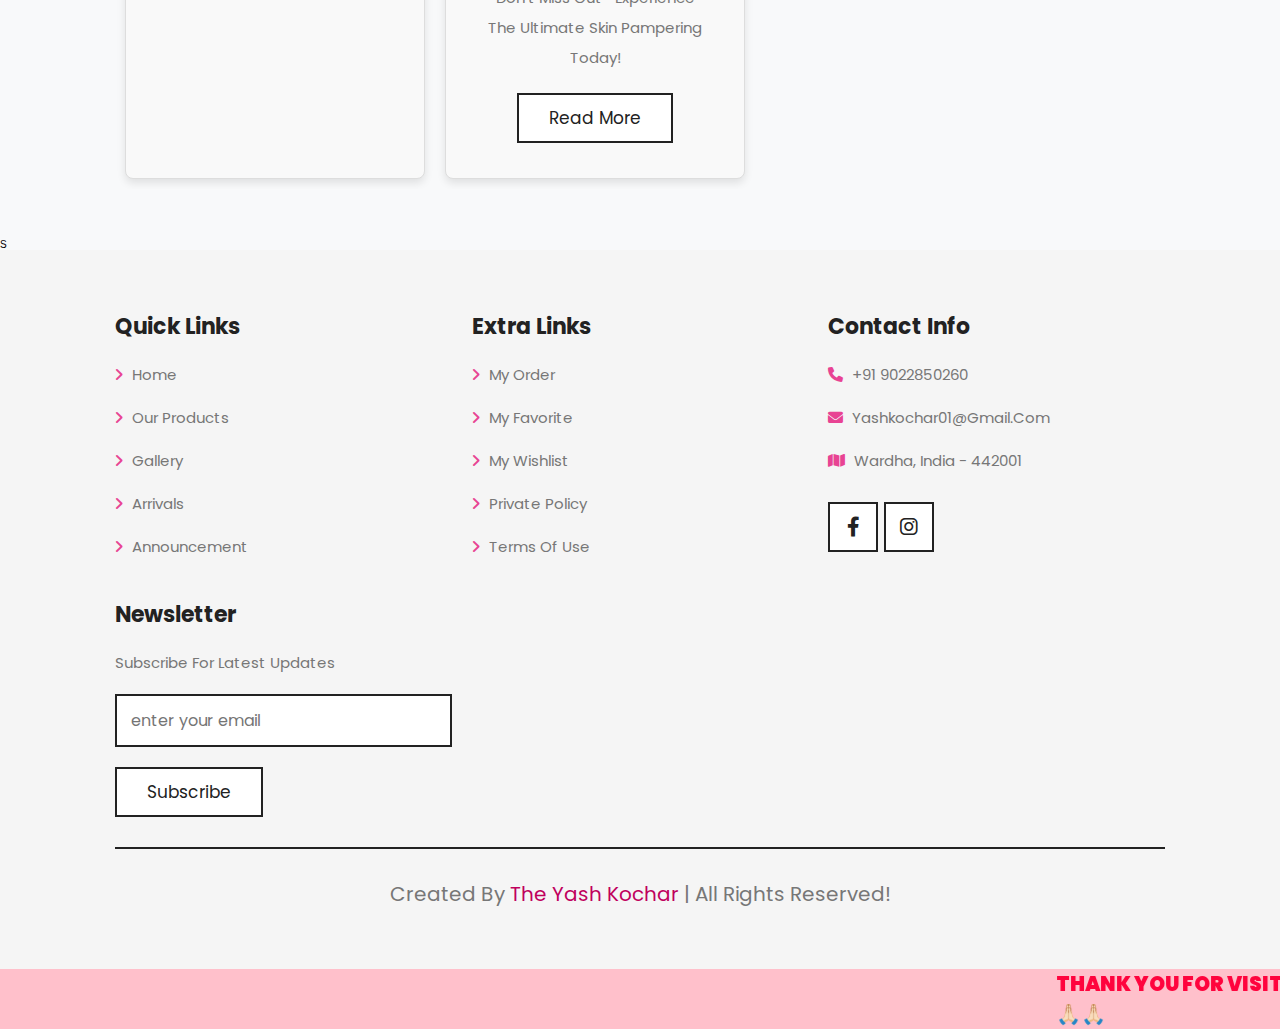
==== commit 6f09786f: "index.html" ====
--- a/index.html
+++ b/index.html
@@ -259,28 +259,28 @@
         <p style="color: #7d0390;font-family: 'Times New Roman', Times, serif;font-size: larger;">Boost your hair's health with this natural oil, perfect for nourishing and strengthening from roots to tips.</p>
     </div>
     <div class="product">
-        <img src="C:\Users\yashk\Desktop\drkochar\images\body brightening scrub.jpg" alt="Body Brightening Scrub">
+        <img src="images/body brightening scrub.jpg" alt="Body Brightening Scrub">
         <h2>Body Brightening Scrub</h2>
         <p class="price">₹99 only</p>
         <p style="font-size: large;font-family: 'Times New Roman', Times, serif;color: #006038;">50ml</p>
         <p style="color: #7d0390;font-family: 'Times New Roman', Times, serif;font-size: larger;">Reveal your skin's natural glow with this gentle, homemade scrub that leaves your skin soft and radiant.      </p>
     </div>
     <div class="product">
-        <img src="C:\Users\yashk\Desktop\drkochar\images\hairproteinpack.jpg" alt="Hair Protein Pack">
+        <img src="images/hairproteinpack.jpg" alt="Hair Protein Pack">
         <h2>Hair Protein Pack</h2>
         <p class="price">₹199 only</p>
         <p style="font-size: large;font-family: 'Times New Roman', Times, serif;color: #006038;">100ml</p>
         <p style="color: #7d0390;font-family: 'Times New Roman', Times, serif;font-size: larger;">Give your hair the nourishment it craves with our Hair Protein Pack. This natural blend strengthens and revitalizes each strand, restoring softness, shine, and health, so your hair feels silky, smooth, and more manageable..</p>
     </div>
     <div class="product">
-        <img src="C:\Users\yashk\Desktop\drkochar\images\ienergy.jpg" alt="iEnergy">
+        <img src="images/ienergy.jpg" alt="iEnergy">
         <h2>iEnergy</h2>
         <p class="price">₹99 only</p>
         <p style="font-size: large;font-family: 'Times New Roman', Times, serif;color: #006038;">50ml</p>
         <p style="color: #7d0390;font-family: 'Times New Roman', Times, serif;font-size: larger;">Recharge your day with iEnergy, a natural, homemade formula that boosts your energy levels without any jitters. Perfect for keeping you active, focused, and ready to take on any challenge, all day long.</p>
     </div>
     <div class="product">
-        <img src="C:\Users\yashk\Desktop\drkochar\images\sandalwood face pack.jpg" alt="Sandalwood Face Pack">
+        <img src="images/sandalwood face pack.jpg" alt="Sandalwood Face Pack">
         <h2>Sandalwood Face Pack</h2>
         <p class="price">₹99 only</p>
         <p style="font-size: large;color: #006038;font-family: 'Times New Roman', Times, serif;">50ml</p>
